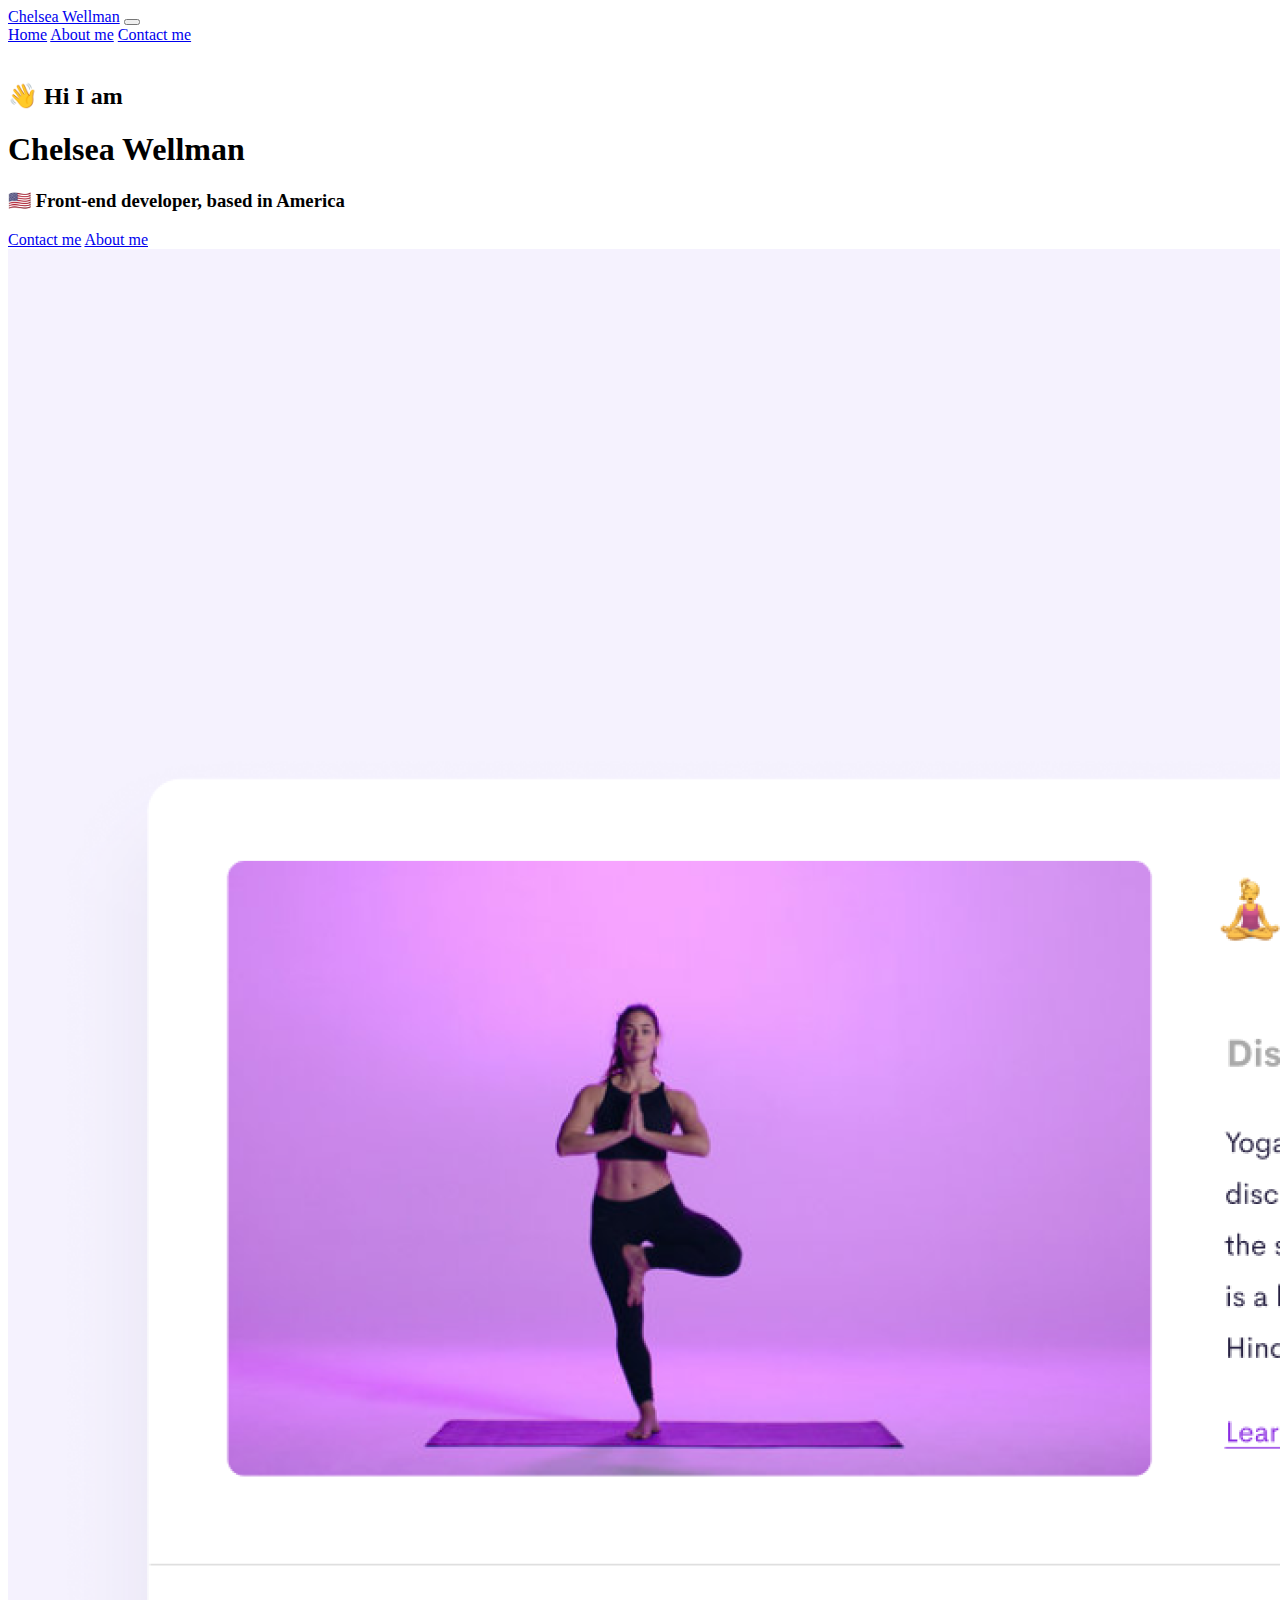
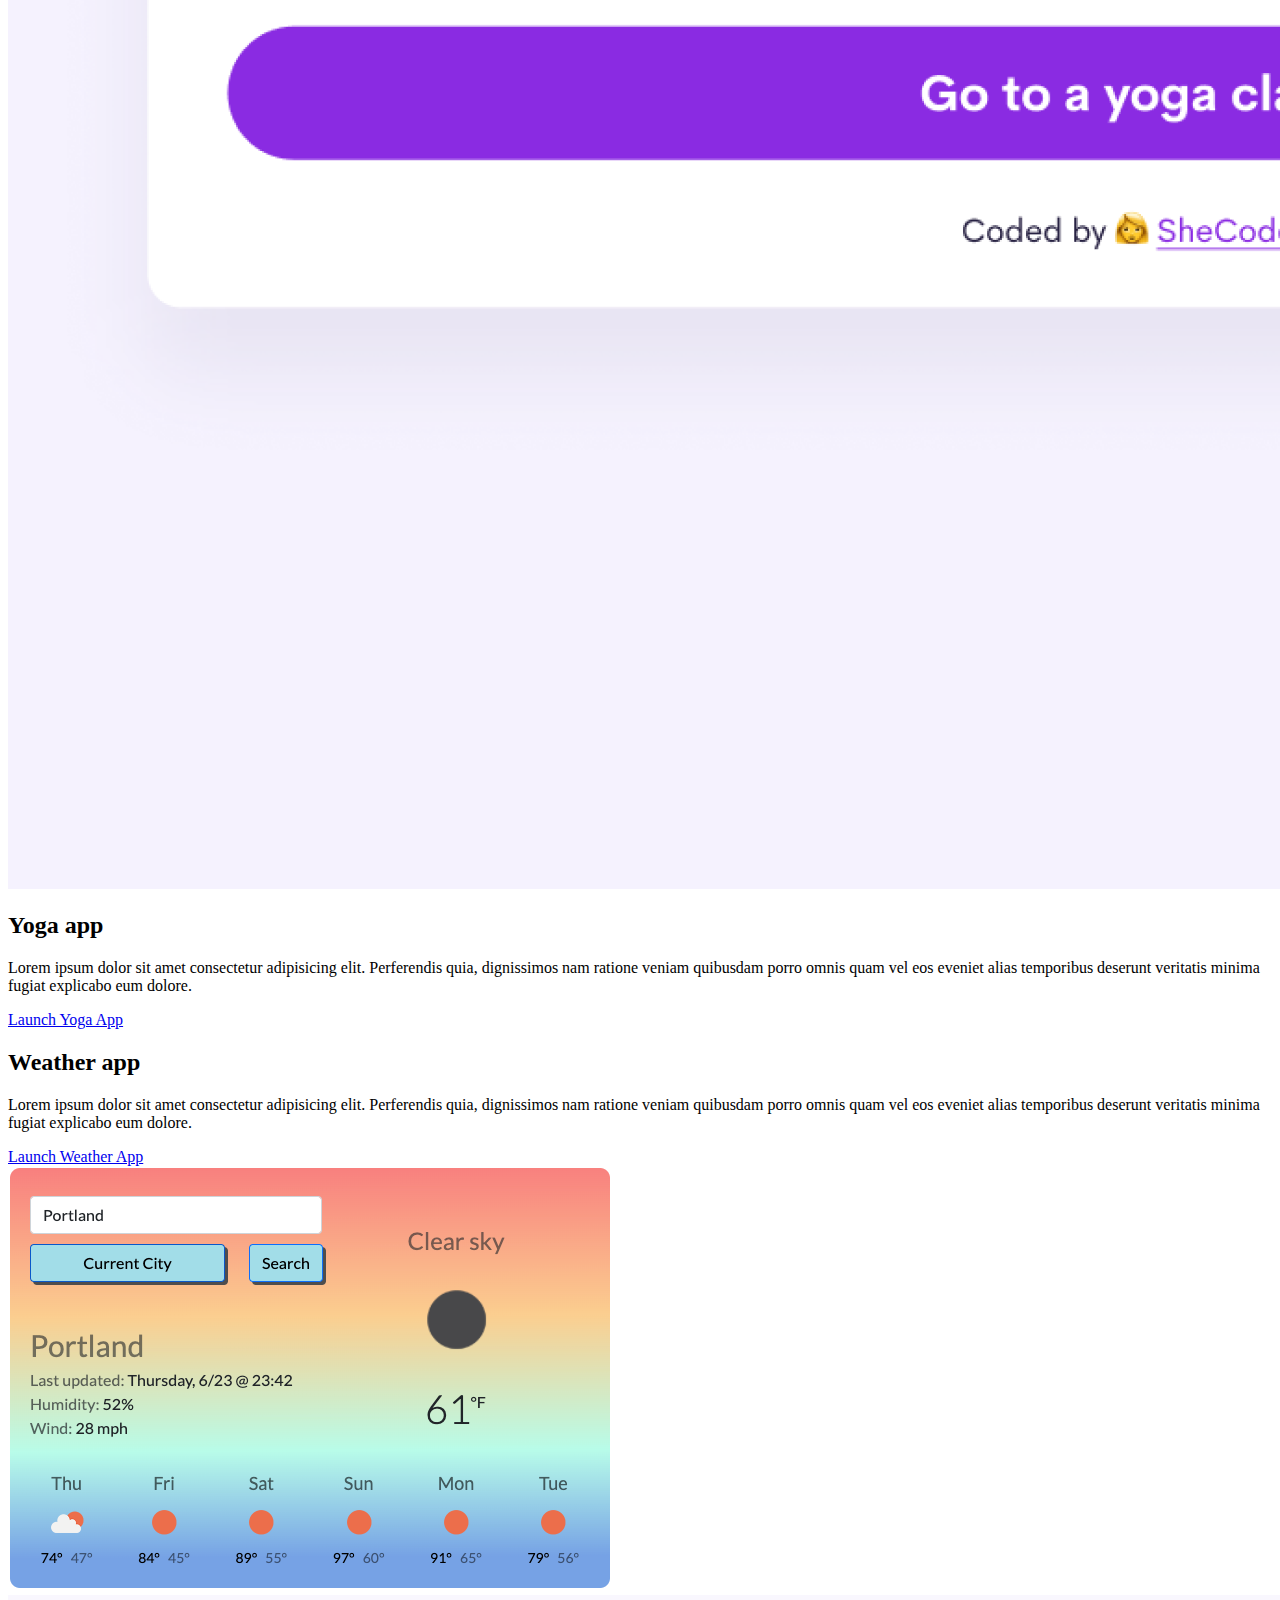
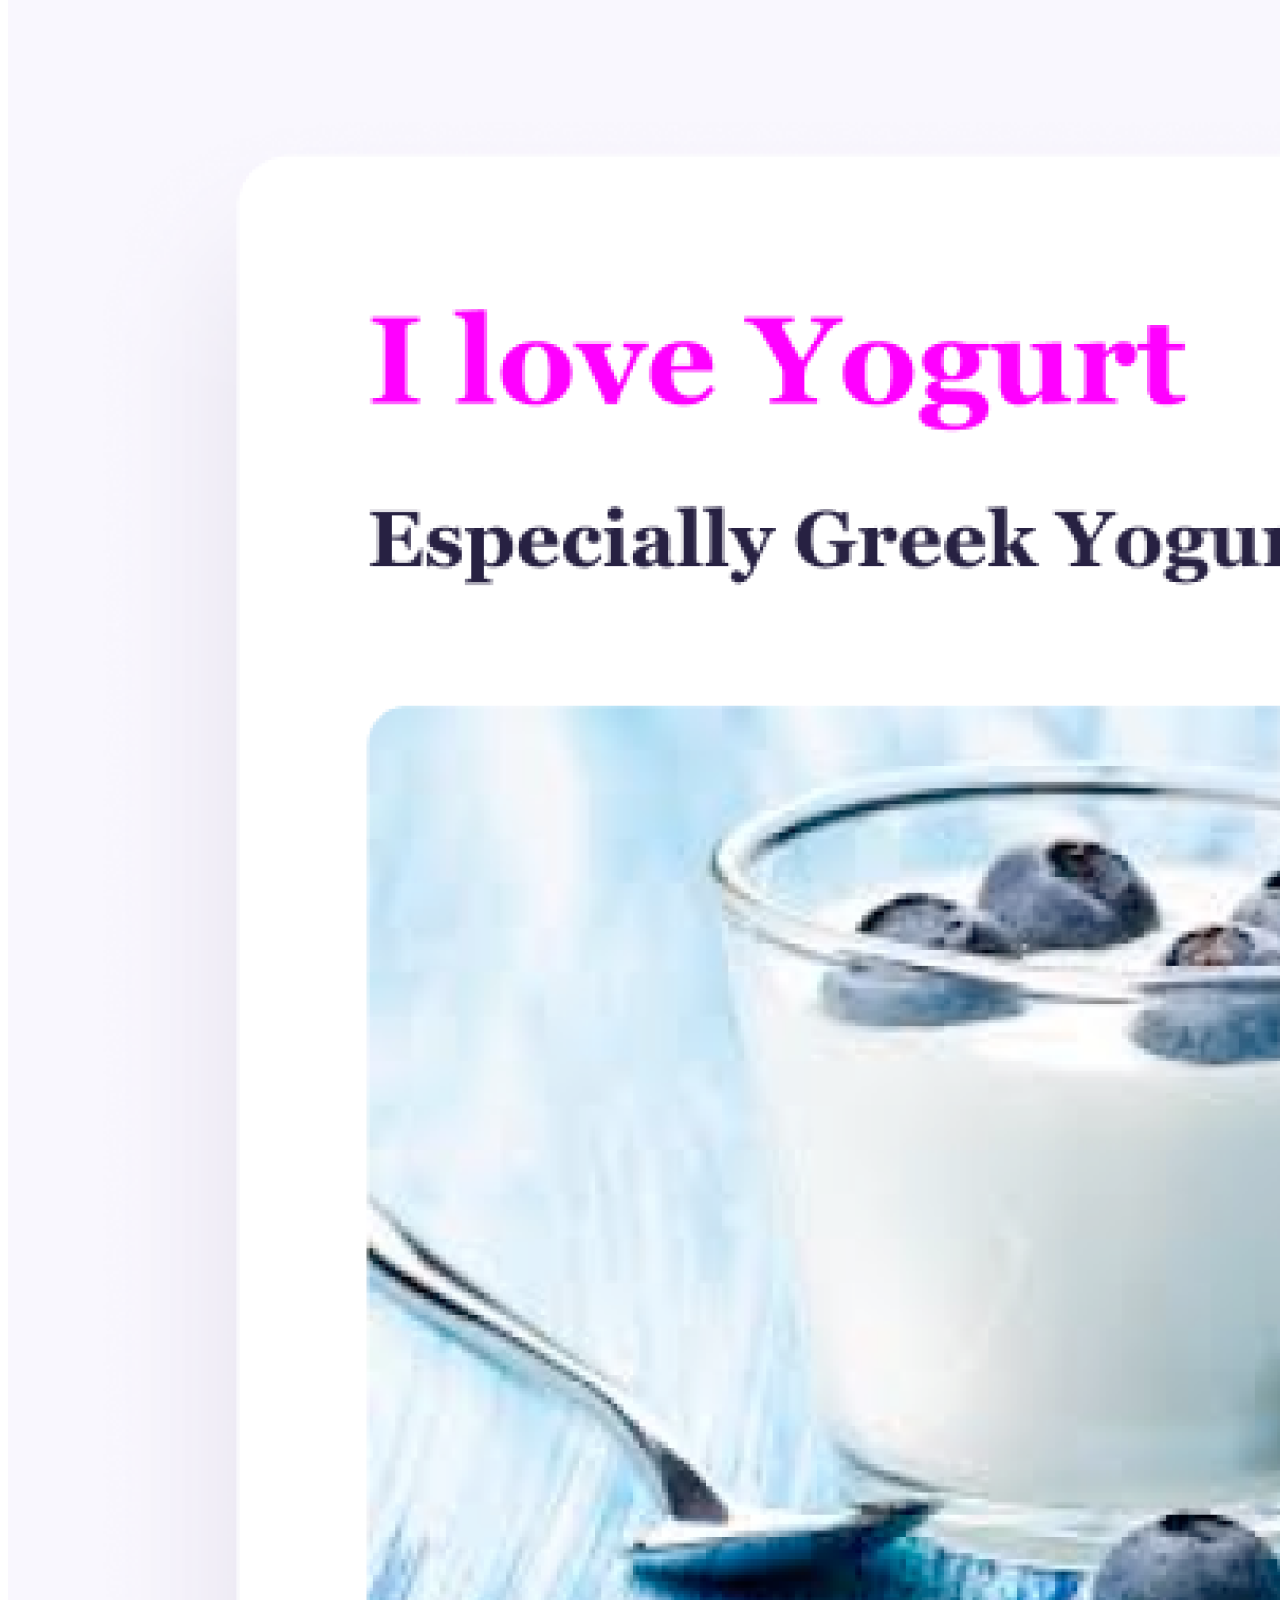
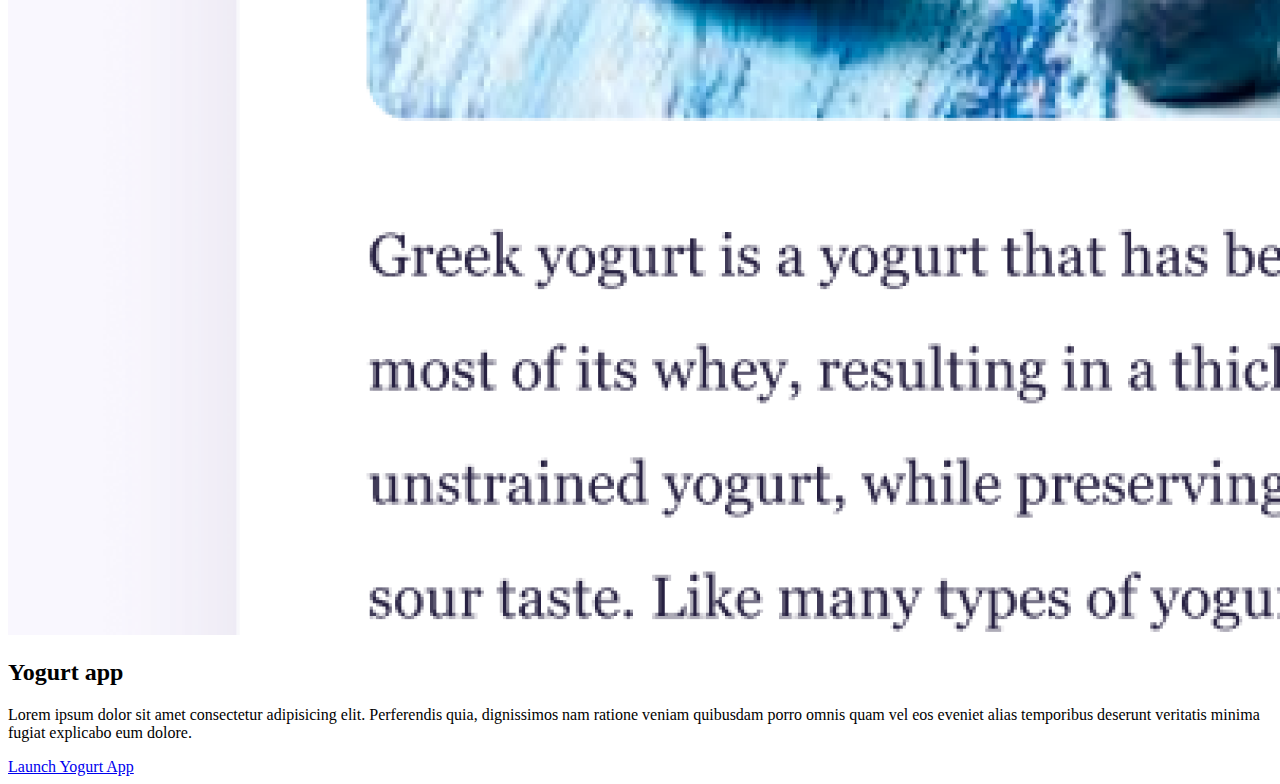
==== index.html @ f7a54b1d "Added index & about html" ====
<!DOCTYPE html>
<html lang="en">
  <head>
    <meta charset="UTF-8" />
    <meta http-equiv="X-UA-Compatible" content="IE=edge" />
    <meta name="viewport" content="width=device-width, initial-scale=1.0" />
    <link
      href="https://cdn.jsdelivr.net/npm/bootstrap@5.2.0-beta1/dist/css/bootstrap.min.css"
      rel="stylesheet"
      integrity="sha384-0evHe/X+R7YkIZDRvuzKMRqM+OrBnVFBL6DOitfPri4tjfHxaWutUpFmBp4vmVor"
      crossorigin="anonymous"
    />
    <script
      src="https://cdn.jsdelivr.net/npm/bootstrap@5.2.0-beta1/dist/js/bootstrap.bundle.min.js"
      integrity="sha384-pprn3073KE6tl6bjs2QrFaJGz5/SUsLqktiwsUTF55Jfv3qYSDhgCecCxMW52nD2"
      crossorigin="anonymous"
    ></script>
    <title>Chelsea Wellman</title>
    <link rel="stylesheet" href="style.css" />
  </head>
  <body>
    <nav class="navbar navbar-expand-lg bg-light fixed-top">
      <div class="container-fluid">
        <a class="navbar-brand" href="index.html">Chelsea Wellman</a>
        <button
          class="navbar-toggler"
          type="button"
          data-bs-toggle="collapse"
          data-bs-target="#navbarNavAltMarkup"
          aria-controls="navbarNavAltMarkup"
          aria-expanded="false"
          aria-label="Toggle navigation"
        >
          <span class="navbar-toggler-icon"></span>
        </button>
        <div class="collapse navbar-collapse" id="navbarNavAltMarkup">
          <div class="navbar-nav">
            <a class="nav-link" aria-current="page" href="index.html"
              >Home</a
            >
            <a class="nav-link" href="about.html">About me</a>
            <a class="nav-link" href="#">Contact me</a>
          </div>
        </div>
      </div>
    </nav>
    <br />
    <h2>👋 Hi I am</h2>
    <h1>Chelsea Wellman</h1>
    <h3>🇺🇸 Front-end developer, based in America</h3>
    <div class="navigation-links mb-5">
      <a href="about.html#contact" class="contact-link">Contact me</a>
      <a href="about.html" class="about-link">About me</a>
    </div>
    <div class="container">
      <div class="row mt-5">
        <div class="col-md-6">
          <img src="images/yoga.png" alt="" class="img-fluid rounded" />
        </div>
        <div class="col-md-6">
          <h2 class="mb-3 text-start ms-3">Yoga app</h2>
          <p>
            Lorem ipsum dolor sit amet consectetur adipisicing elit. Perferendis
            quia, dignissimos nam ratione veniam quibusdam porro omnis quam vel
            eos eveniet alias temporibus deserunt veritatis minima fugiat
            explicabo eum dolore.
          </p>
          <a href="#" class="primary-link">Launch Yoga App</a>
        </div>
      </div>
      <div class="row mt-5">
        <div class="col-md-6">
          <h2 class="mb-3 text-start ms-3">
            Weather app
          </h1>
          <p>
              Lorem ipsum dolor sit amet consectetur adipisicing elit. Perferendis quia, dignissimos nam ratione veniam quibusdam porro omnis quam vel eos eveniet alias temporibus deserunt veritatis minima fugiat explicabo eum dolore.
          </p>
          <a href="https://splendid-pudding-0874db.netlify.app/" target="_blank" class="primary-link">Launch Weather App</a>
        </div>
        <div class="col-md-6 mt-5">
    <div class="weather-img">
          <img src="images/weather-app.png" alt="" class="img-fluid rounded mt-6" />
        </div>
        </div>
      </div>
      <div class="row mt-5">
        <div class="col-md-6">
          <img src="images/yogurt.png" alt="" class="img-fluid rounded">
        </div>
        <div class="col-md-6">
          <h2 class="mb-3 text-start ms-3">Yogurt app</h2>
          <p>Lorem ipsum dolor sit amet consectetur adipisicing elit. Perferendis quia, dignissimos nam ratione veniam quibusdam porro omnis quam vel eos eveniet alias temporibus deserunt veritatis minima fugiat explicabo eum dolore.</p>
          <a href="#" class="primary-link">Launch Yogurt App</a>
        </div>
      </div>
    </div>
  </body>
</html>
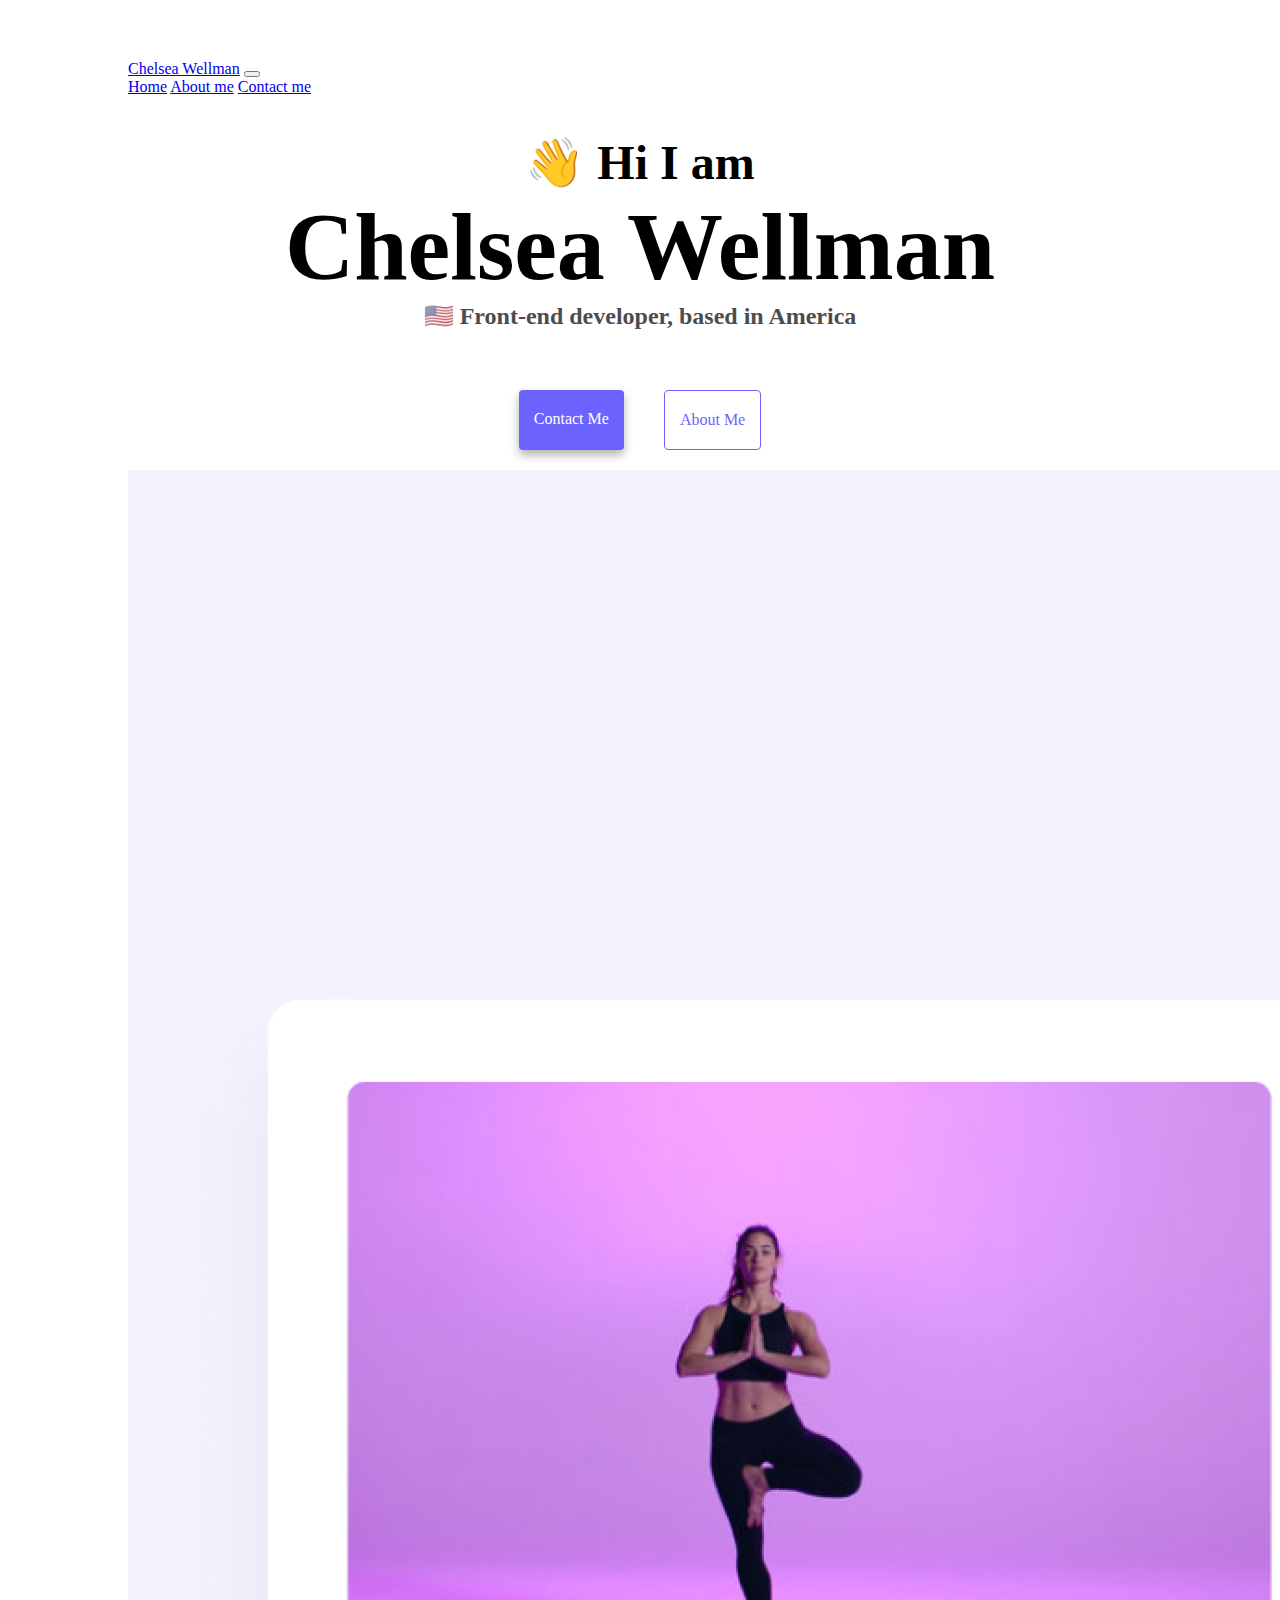
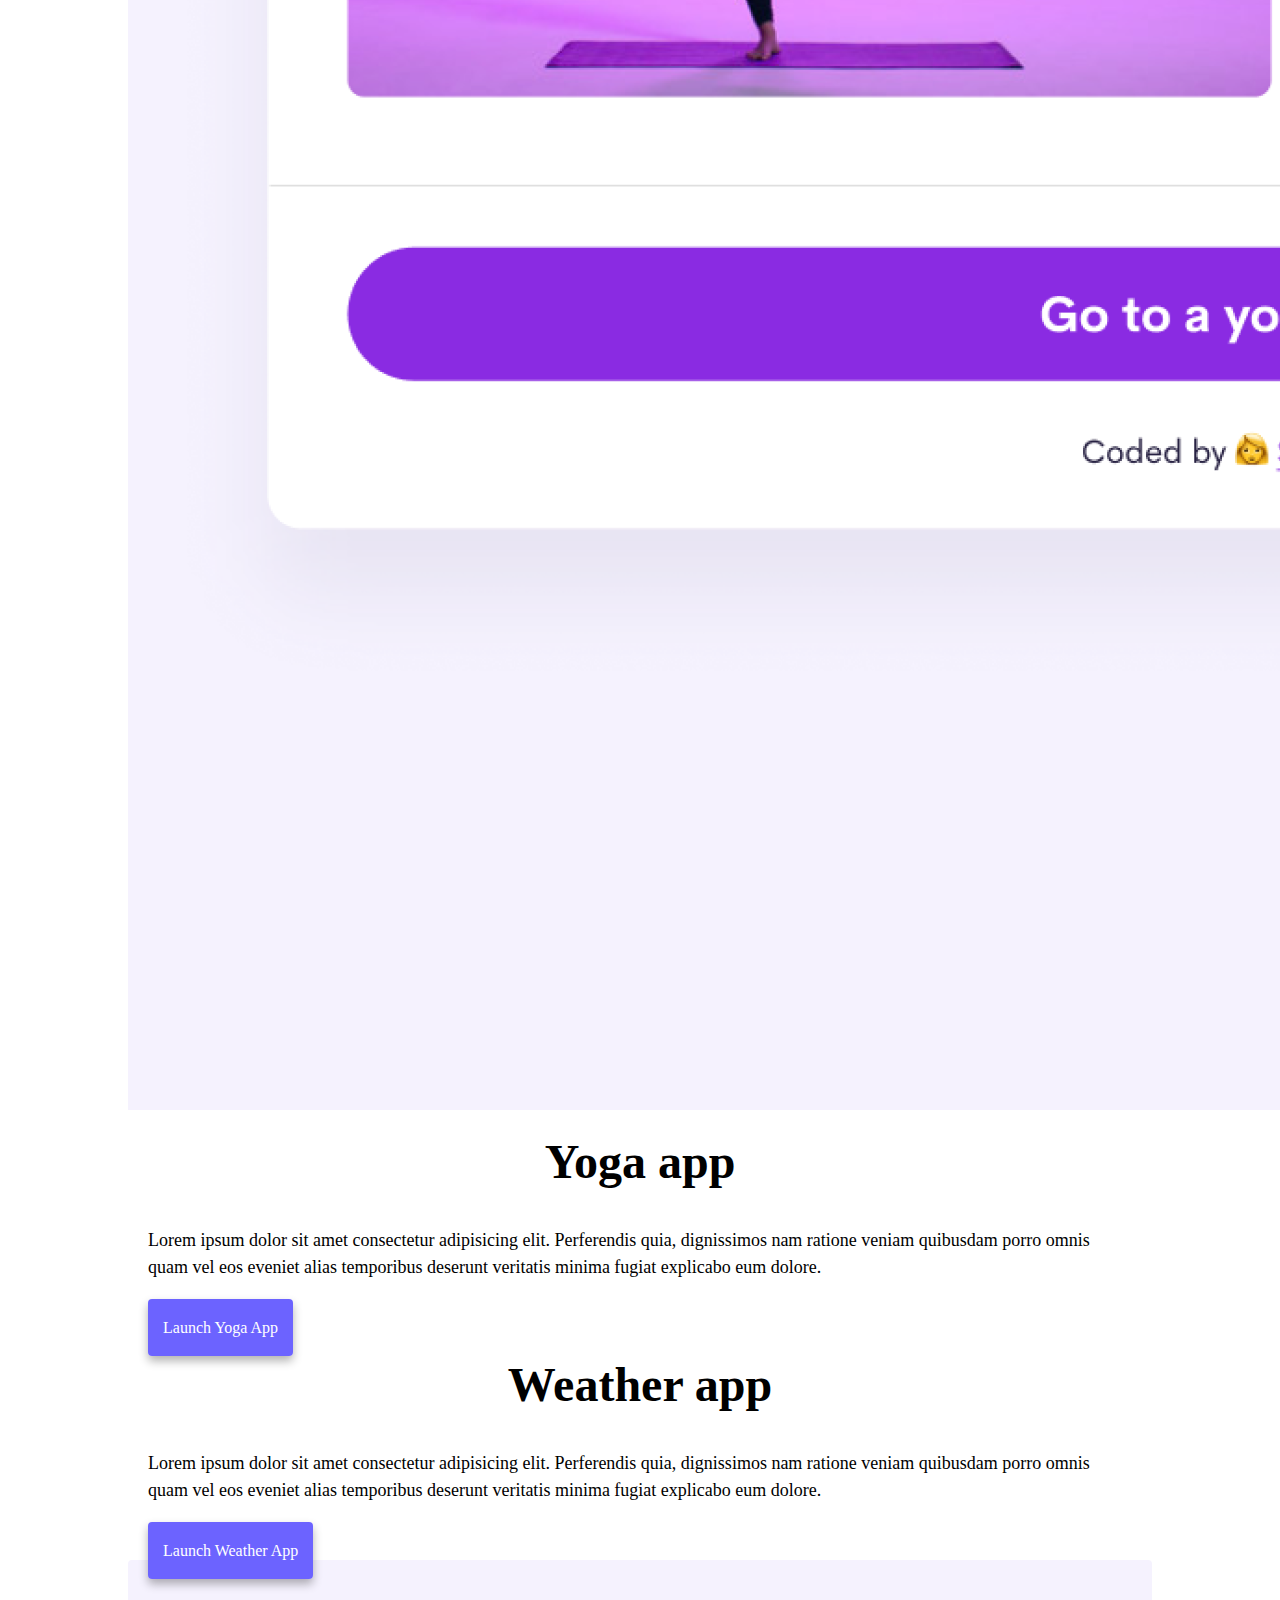
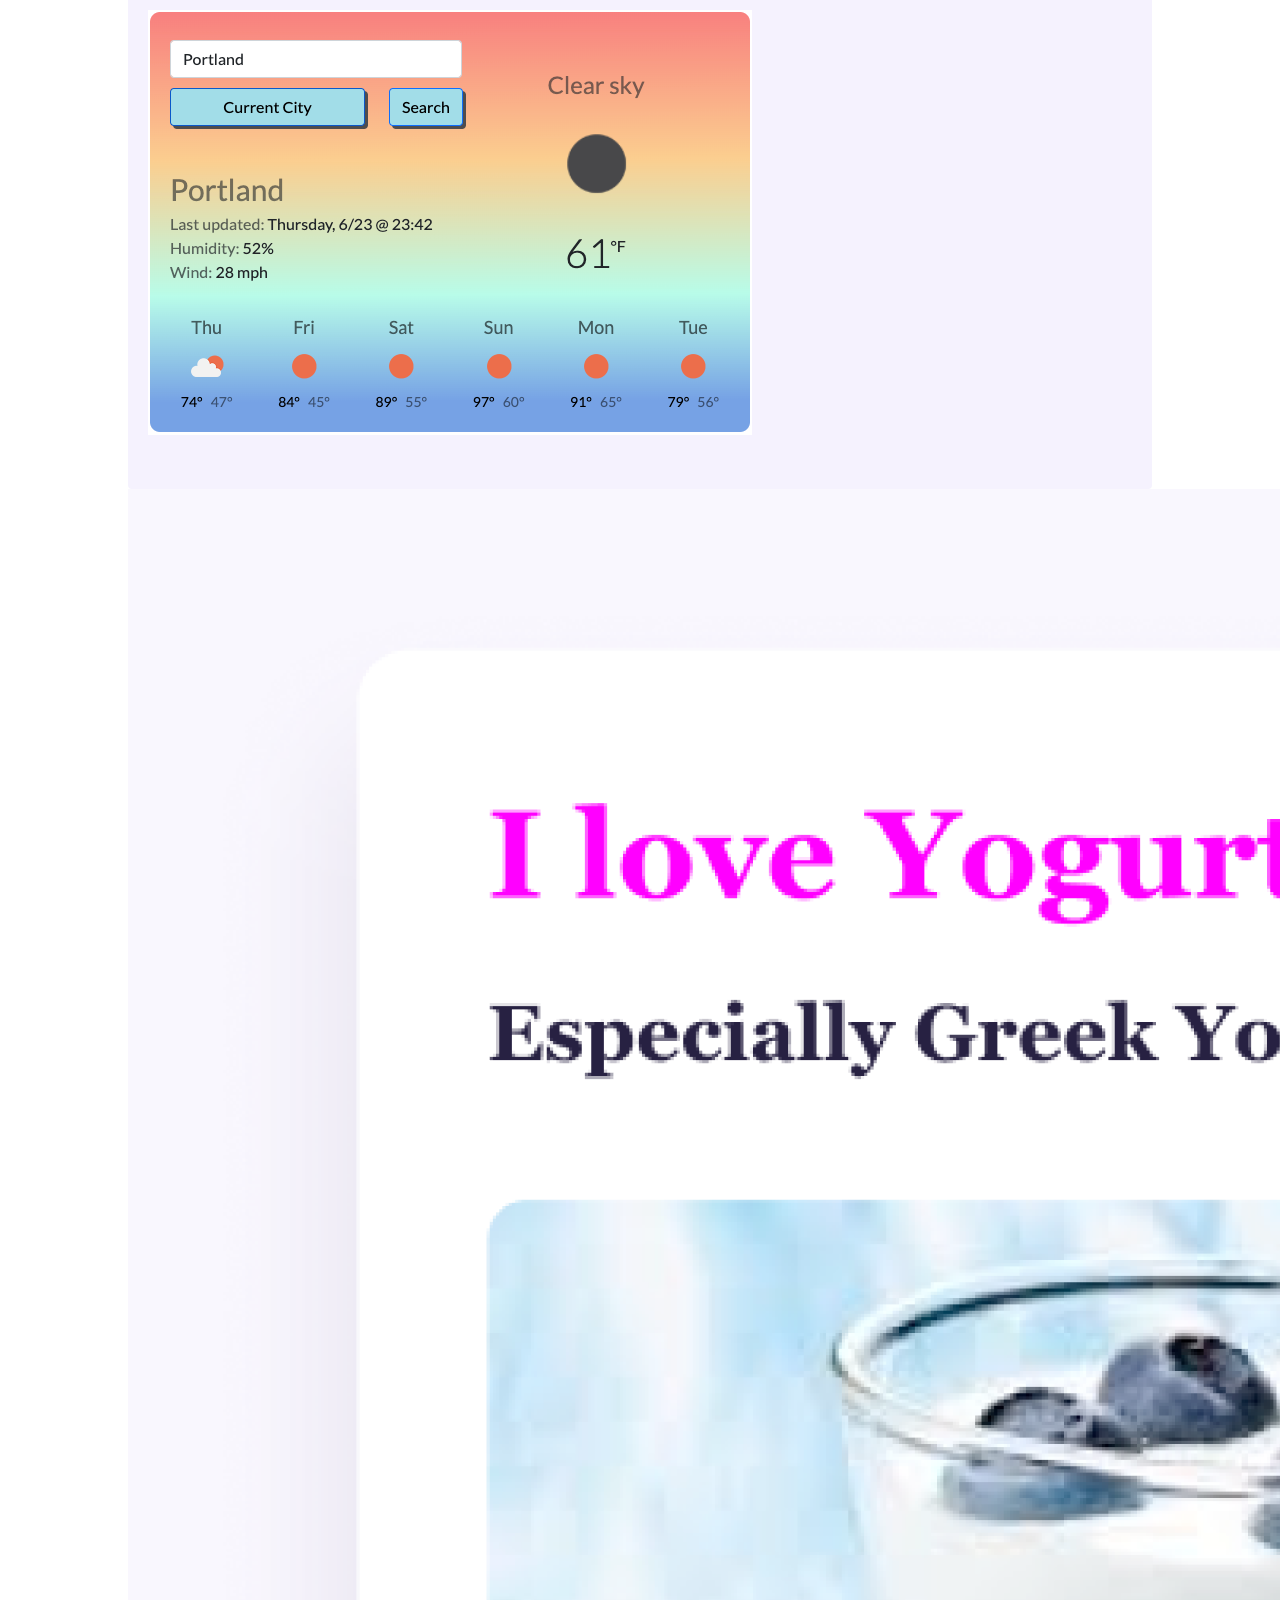
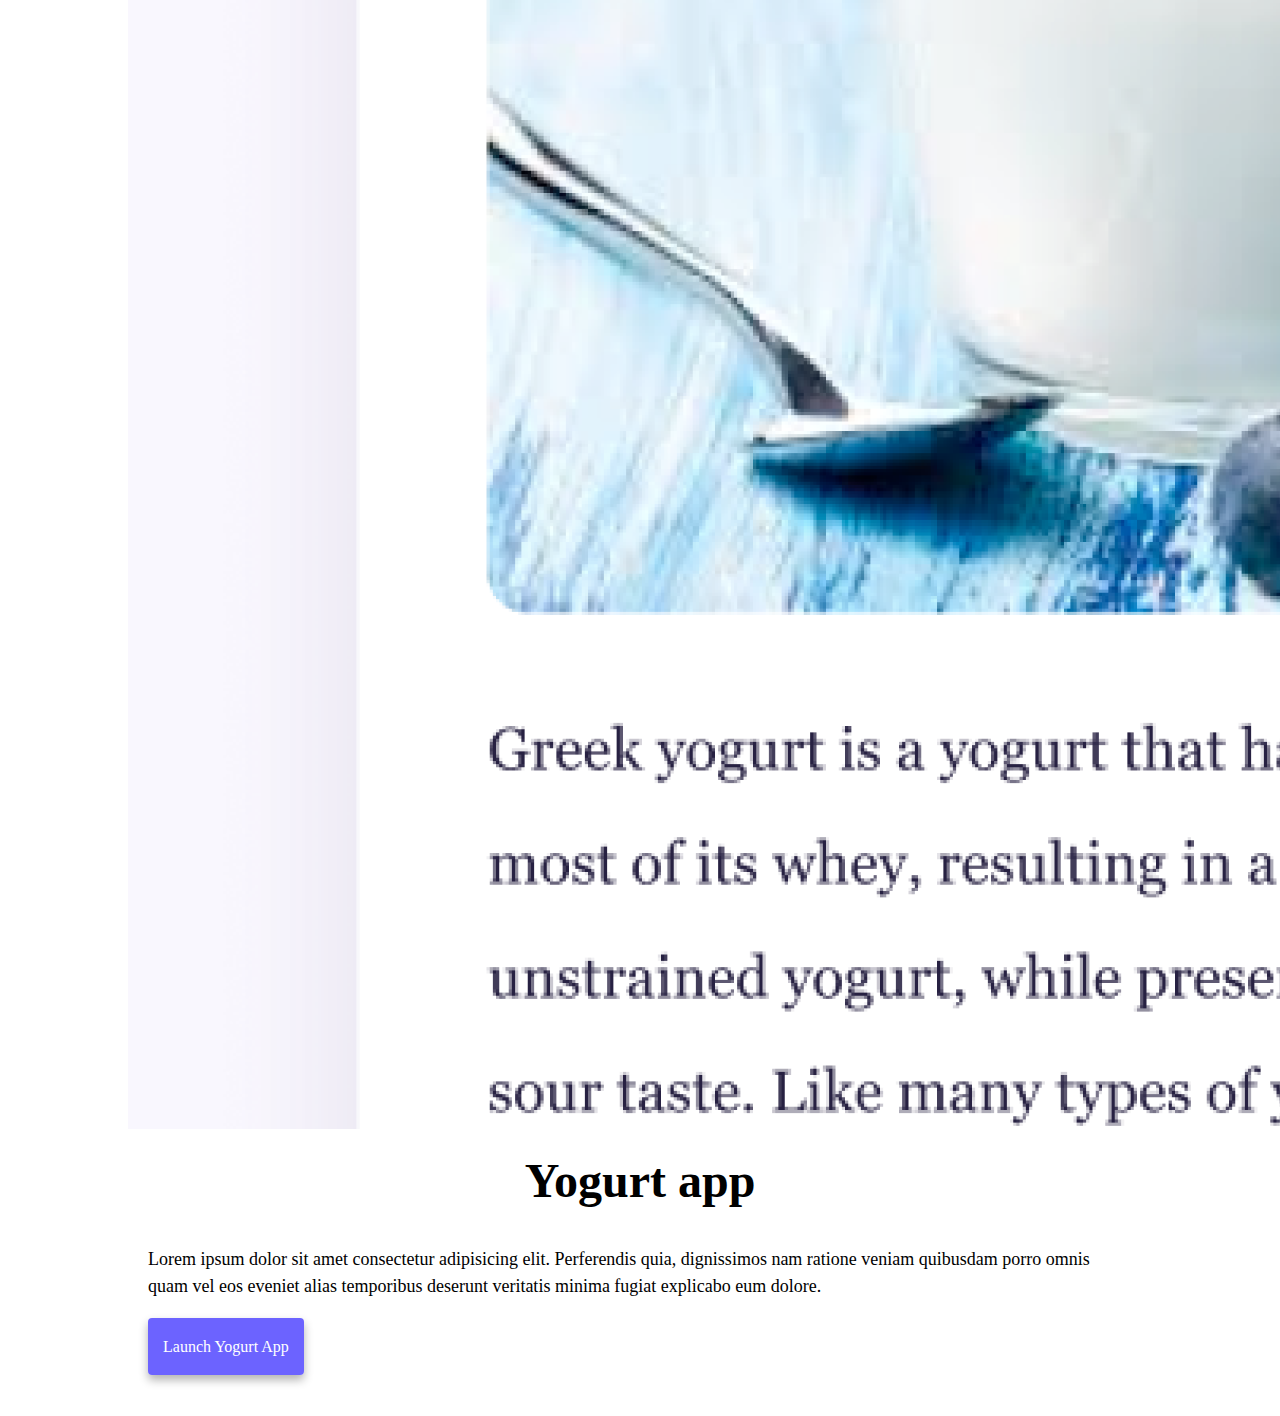
==== commit 8abdc559: "Added initial CSS" ====
--- a/index.html
+++ b/index.html
@@ -16,7 +16,7 @@
       crossorigin="anonymous"
     ></script>
     <title>Chelsea Wellman</title>
-    <link rel="stylesheet" href="style.css" />
+    <link rel="stylesheet" href="/css/styles.css" />
   </head>
   <body>
     <nav class="navbar navbar-expand-lg bg-light fixed-top">
--- a/css/styles.css
+++ b/css/styles.css
@@ -0,0 +1,100 @@
+:root {
+  --primary-color: #6c63ff;
+  --box-shadow: 0 5px 10px rgba(0, 0, 0, 0.3);
+}
+
+body {
+  margin: 60px auto;
+  max-width: 80%;
+}
+
+h1,
+h2,
+h3 {
+  text-align: center;
+  margin: 0;
+}
+
+h1 {
+  font-size: 96px;
+}
+
+h2 {
+  font-size: 48px;
+  margin-top: 20px;
+}
+
+h3 {
+  font-size: 24px;
+  opacity: 0.7;
+}
+
+p {
+  padding: 20px;
+  border-radius: 4px;
+  font-size: 18px;
+  line-height: 1.5;
+}
+
+.navigation-links {
+  display: flex;
+  margin-top: 40px;
+  justify-content: center;
+}
+
+.navigation-links a {
+  margin: 20px;
+  border-radius: 4px;
+  padding: 20px 15px;
+  text-decoration: none;
+  text-transform: capitalize;
+}
+
+.contact-link {
+  background: var(--primary-color);
+  box-shadow: var(--box-shadow);
+  color: white;
+}
+
+.about-link {
+  color: var(--primary-color);
+  border: 1px solid var(--primary-color);
+}
+
+.homepage-link {
+  color: var(--primary-color);
+  text-align: center;
+  display: block;
+}
+
+.primary-link {
+  background: var(--primary-color);
+  box-shadow: var(--box-shadow);
+  color: white;
+  margin: 20px;
+  padding: 20px 15px;
+  border-radius: 4px;
+  text-decoration: none;
+}
+
+.email-link {
+  display: flex;
+  justify-content: center;
+  color: var(--primary-color);
+  font-size: 28px;
+  text-decoration: none;
+}
+
+.email-link:hover {
+  text-decoration: underline;
+}
+
+.weather-img {
+  padding: 50px 20px 50px 20px;
+  background: #f5f2fe;
+  border-radius: 4px;
+}
+
+.nav-link:hover {
+  color: var(--primary-color);
+}
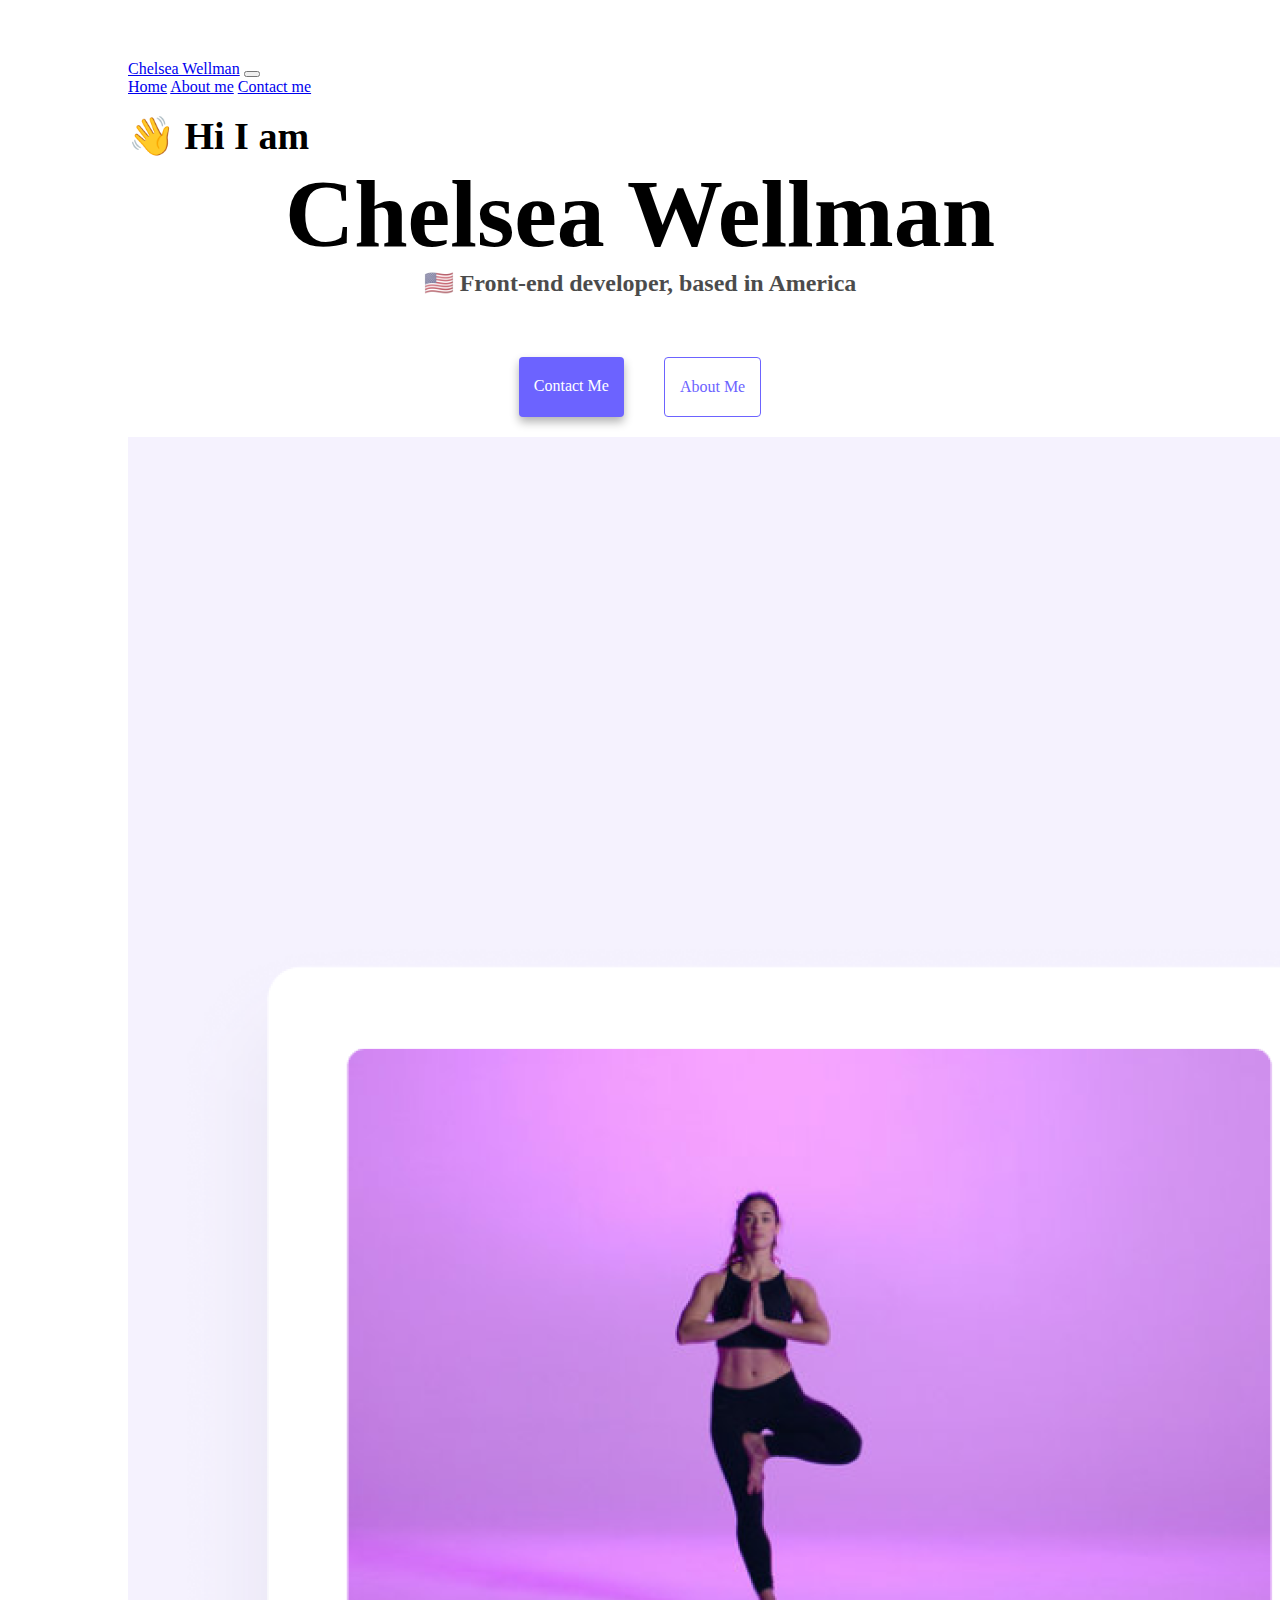
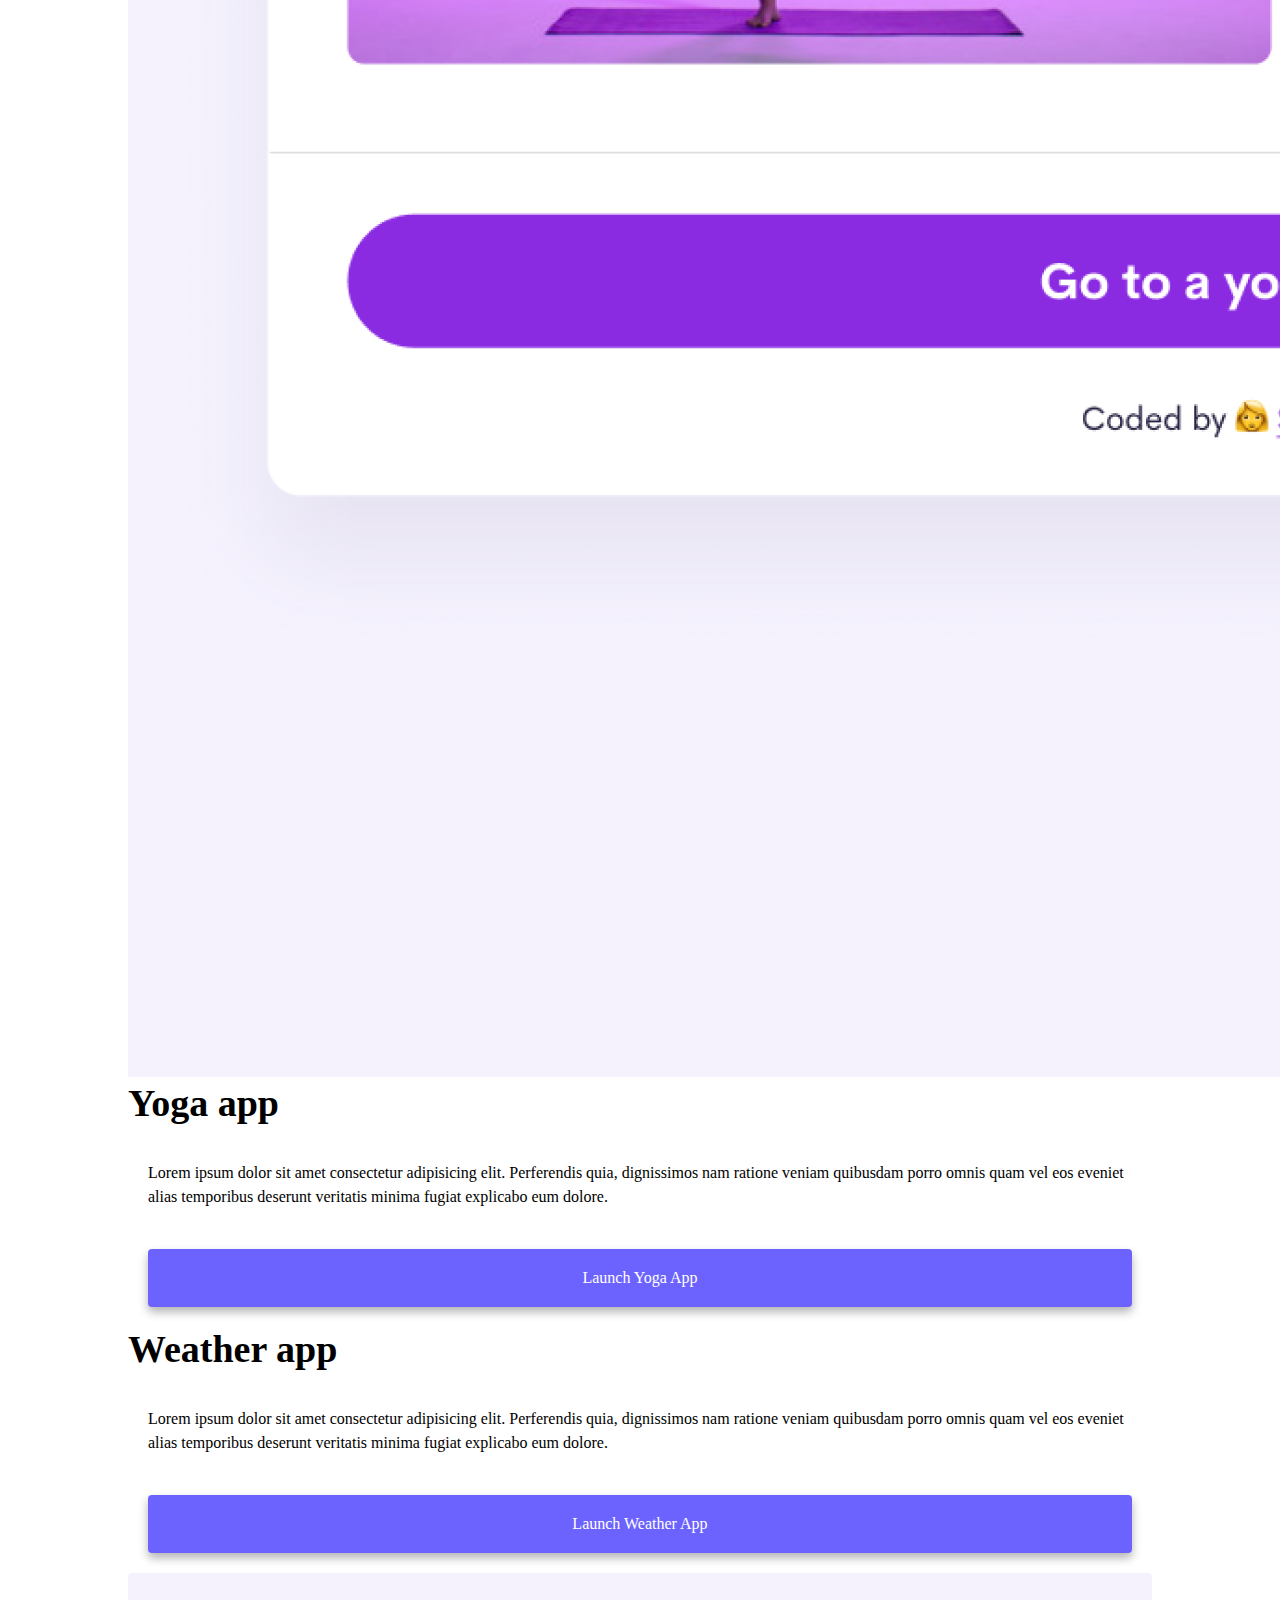
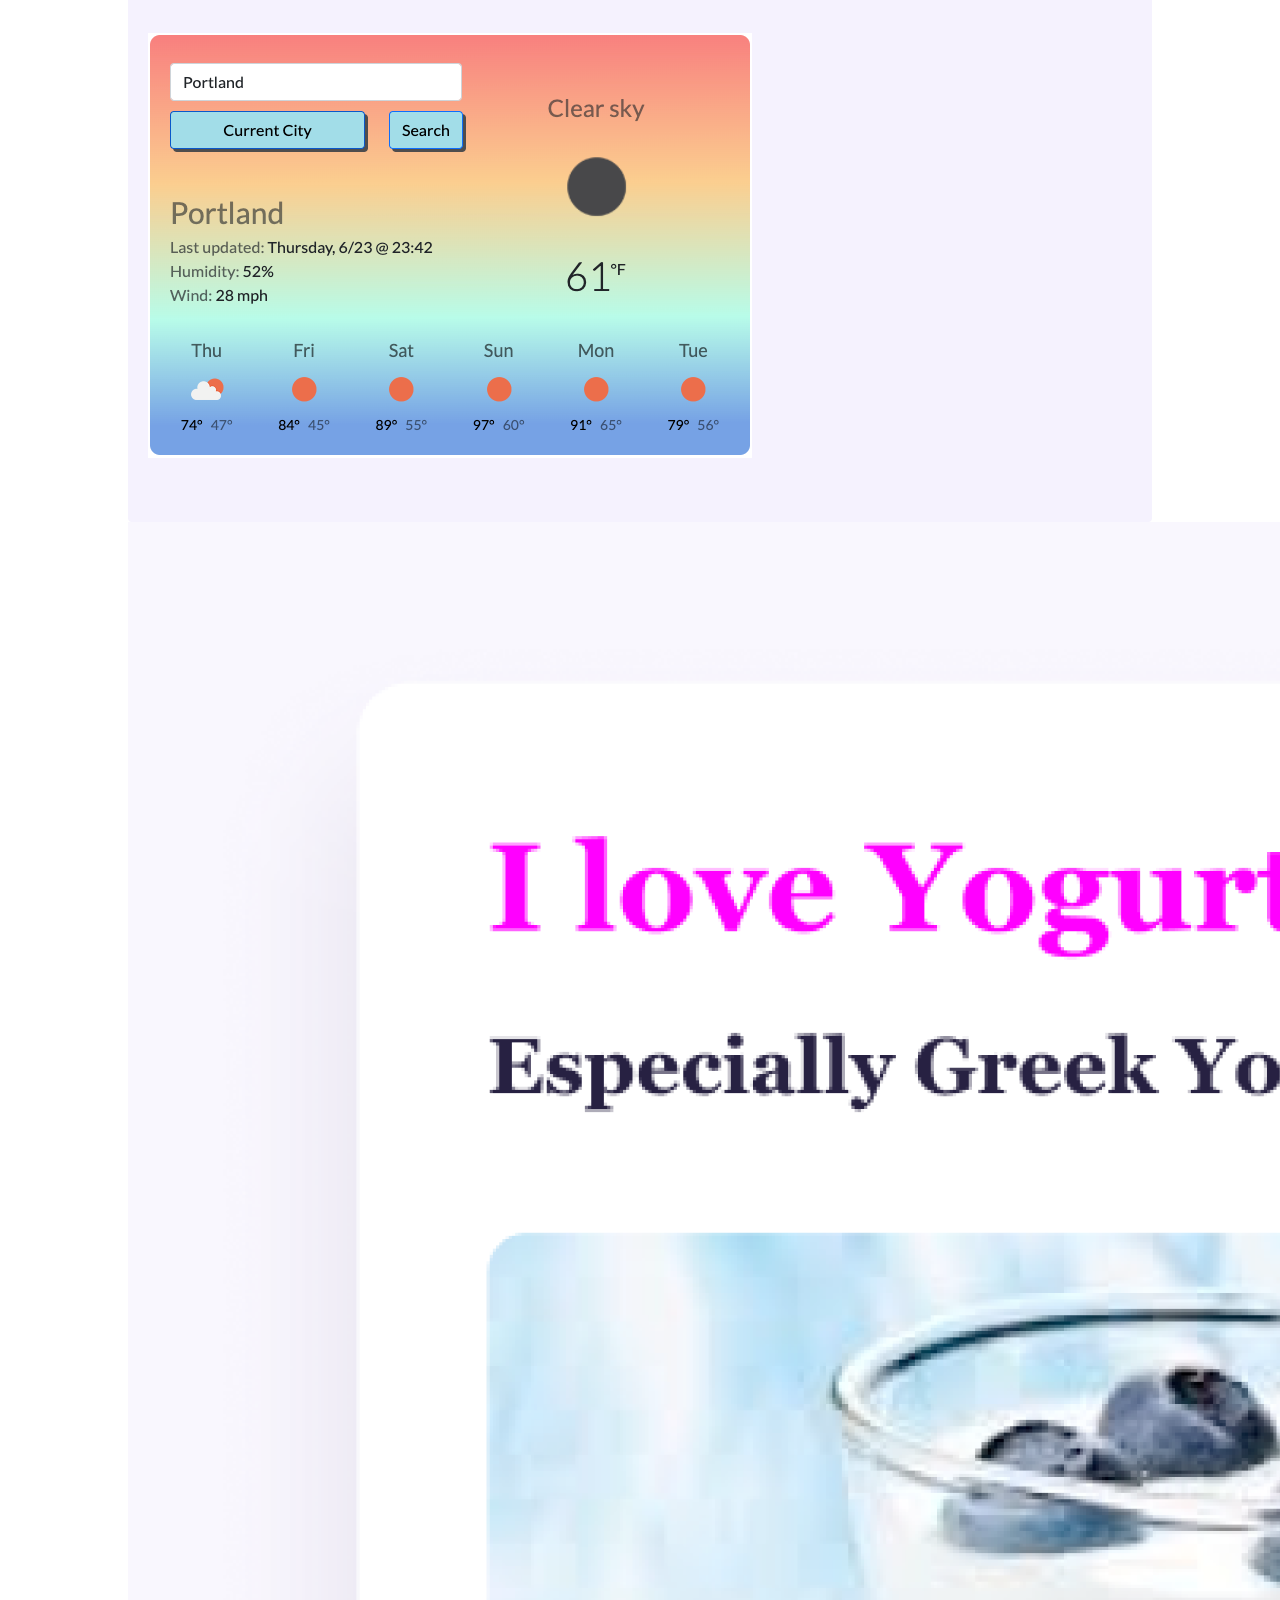
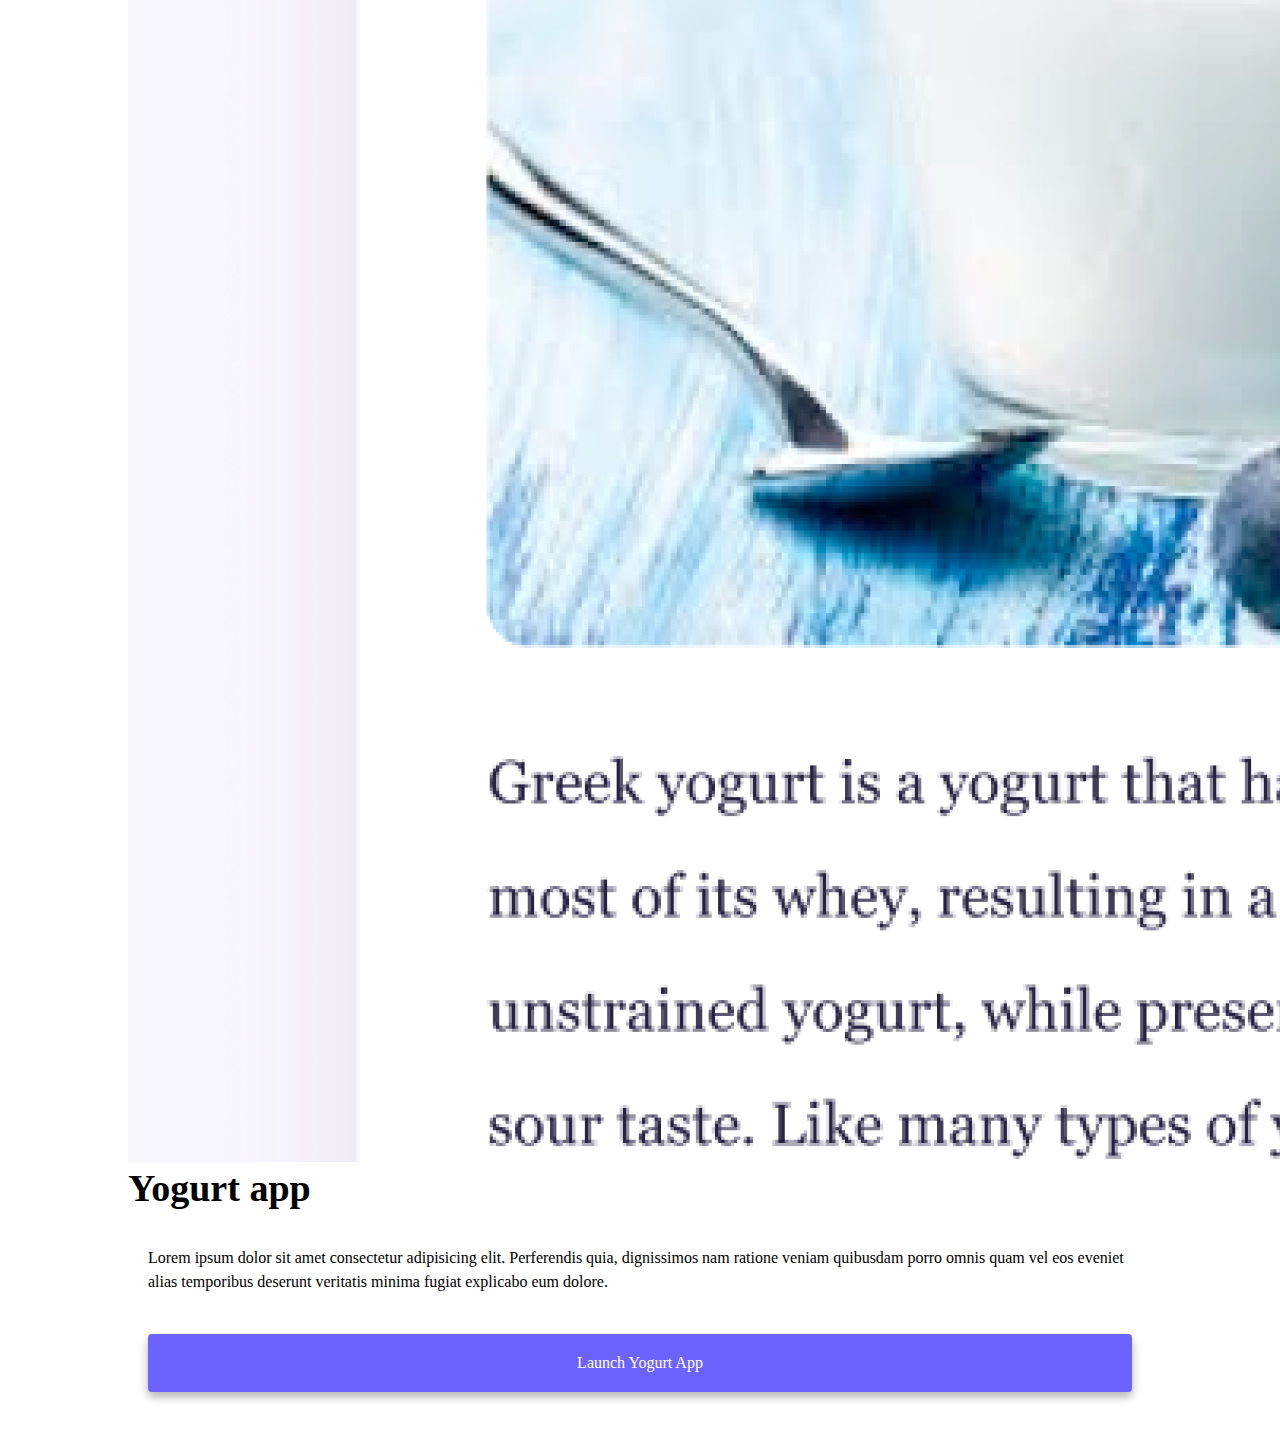
==== commit a0094eed: "Added media queries" ====
--- a/index.html
+++ b/index.html
@@ -58,7 +58,7 @@
           <img src="images/yoga.png" alt="" class="img-fluid rounded" />
         </div>
         <div class="col-md-6">
-          <h2 class="mb-3 text-start ms-3">Yoga app</h2>
+          <h2 class="mb-3 ms-3">Yoga app</h2>
           <p>
             Lorem ipsum dolor sit amet consectetur adipisicing elit. Perferendis
             quia, dignissimos nam ratione veniam quibusdam porro omnis quam vel
@@ -70,7 +70,7 @@
       </div>
       <div class="row mt-5">
         <div class="col-md-6">
-          <h2 class="mb-3 text-start ms-3">
+          <h2 class="mb-3 ms-3">
             Weather app
           </h1>
           <p>
@@ -80,7 +80,7 @@
         </div>
         <div class="col-md-6 mt-5">
     <div class="weather-img">
-          <img src="images/weather-app.png" alt="" class="img-fluid rounded mt-6" />
+          <img src="images/weather-app.png" alt="" class="img-fluid rounded" />
         </div>
         </div>
       </div>
@@ -89,7 +89,7 @@
           <img src="images/yogurt.png" alt="" class="img-fluid rounded">
         </div>
         <div class="col-md-6">
-          <h2 class="mb-3 text-start ms-3">Yogurt app</h2>
+          <h2 class="mb-3 ms-3">Yogurt app</h2>
           <p>Lorem ipsum dolor sit amet consectetur adipisicing elit. Perferendis quia, dignissimos nam ratione veniam quibusdam porro omnis quam vel eos eveniet alias temporibus deserunt veritatis minima fugiat explicabo eum dolore.</p>
           <a href="#" class="primary-link">Launch Yogurt App</a>
         </div>
--- a/css/styles.css
+++ b/css/styles.css
@@ -20,8 +20,14 @@
 }
 
 h2 {
-  font-size: 48px;
-  margin-top: 20px;
+  font-size: 38px;
+  margin-top: 0px;
+}
+
+@media (min-width: 768px) {
+  h2 {
+    text-align: left;
+  }
 }
 
 h3 {
@@ -32,8 +38,19 @@
 p {
   padding: 20px;
   border-radius: 4px;
-  font-size: 18px;
+  font-size: 16px;
   line-height: 1.5;
+}
+
+@media (max-width: 767px) {
+  p {
+    text-align: center;
+  }
+  img {
+    display: block;
+    margin: auto;
+    margin-bottom: 20px;
+  }
 }
 
 .navigation-links {
@@ -68,6 +85,8 @@
 }
 
 .primary-link {
+  display: block;
+  text-align: center;
   background: var(--primary-color);
   box-shadow: var(--box-shadow);
   color: white;
@@ -90,7 +109,7 @@
 }
 
 .weather-img {
-  padding: 50px 20px 50px 20px;
+  padding: 60px 20px 60px 20px;
   background: #f5f2fe;
   border-radius: 4px;
 }
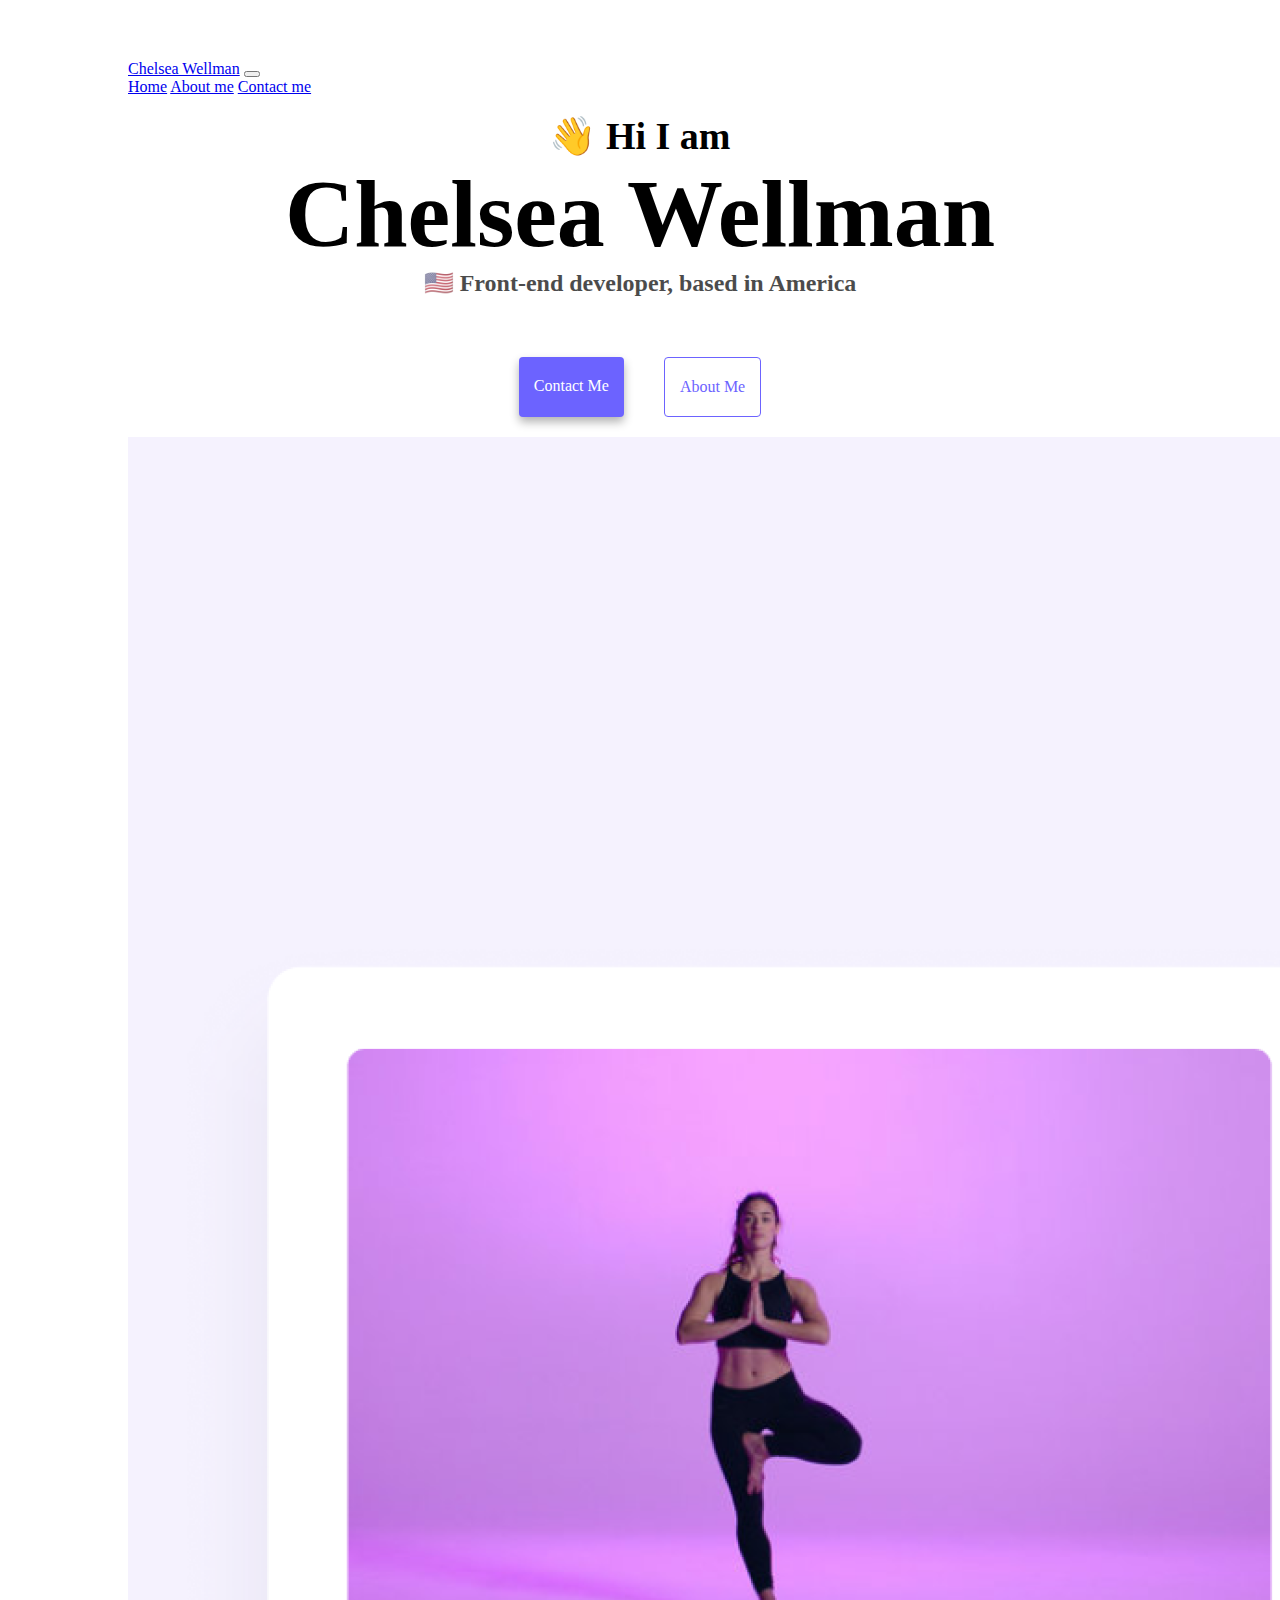
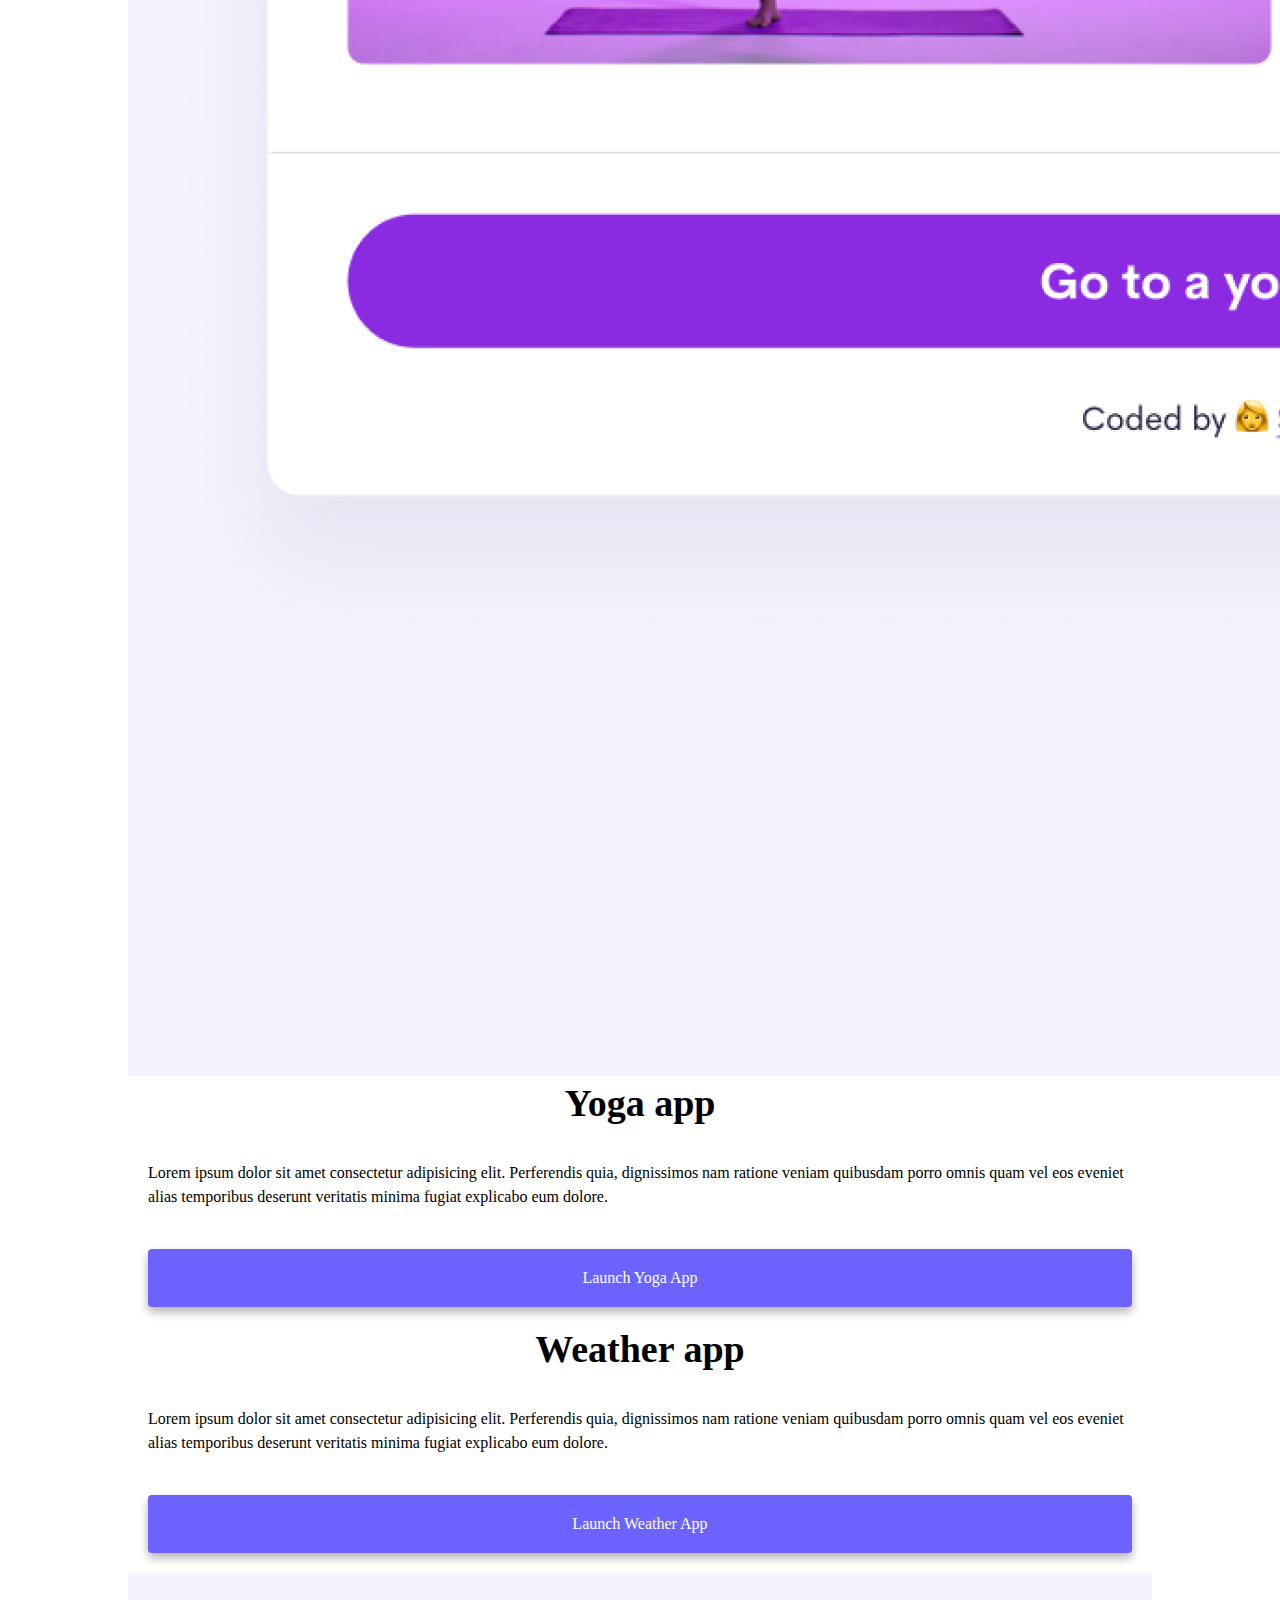
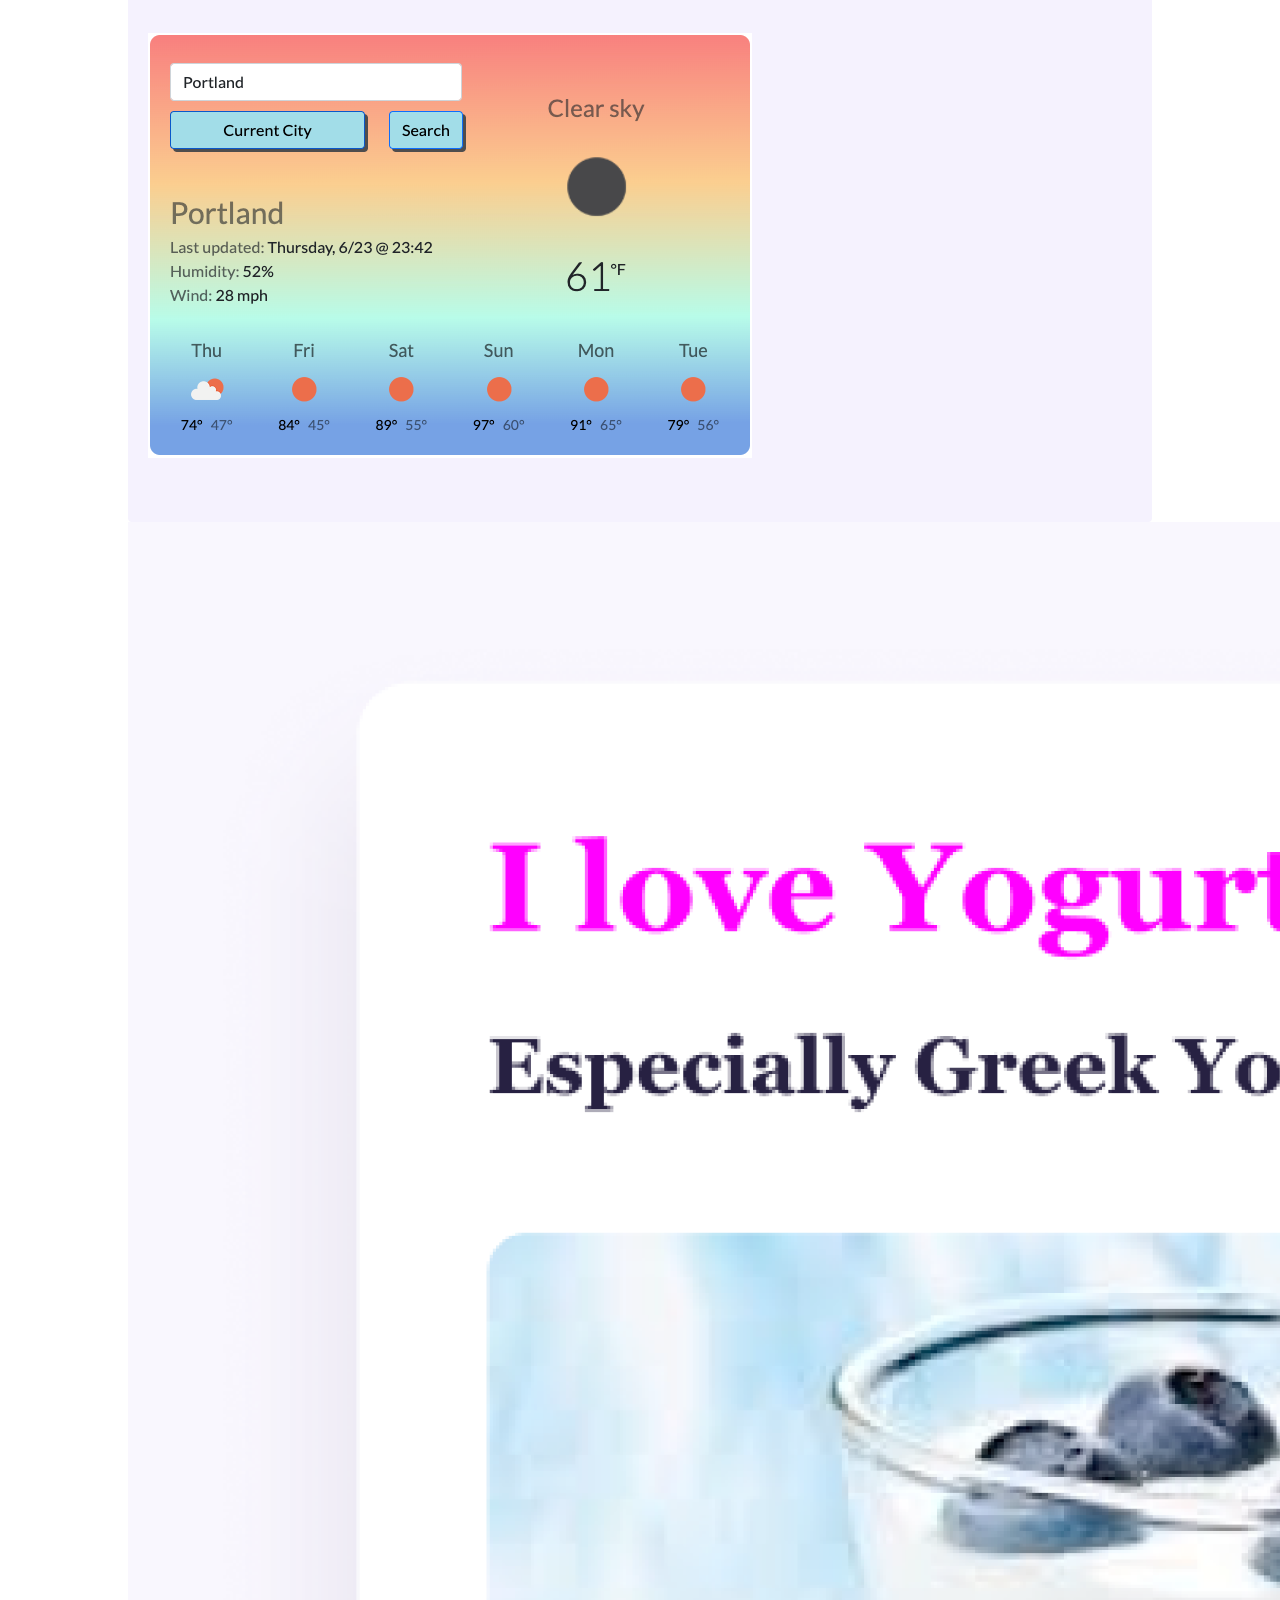
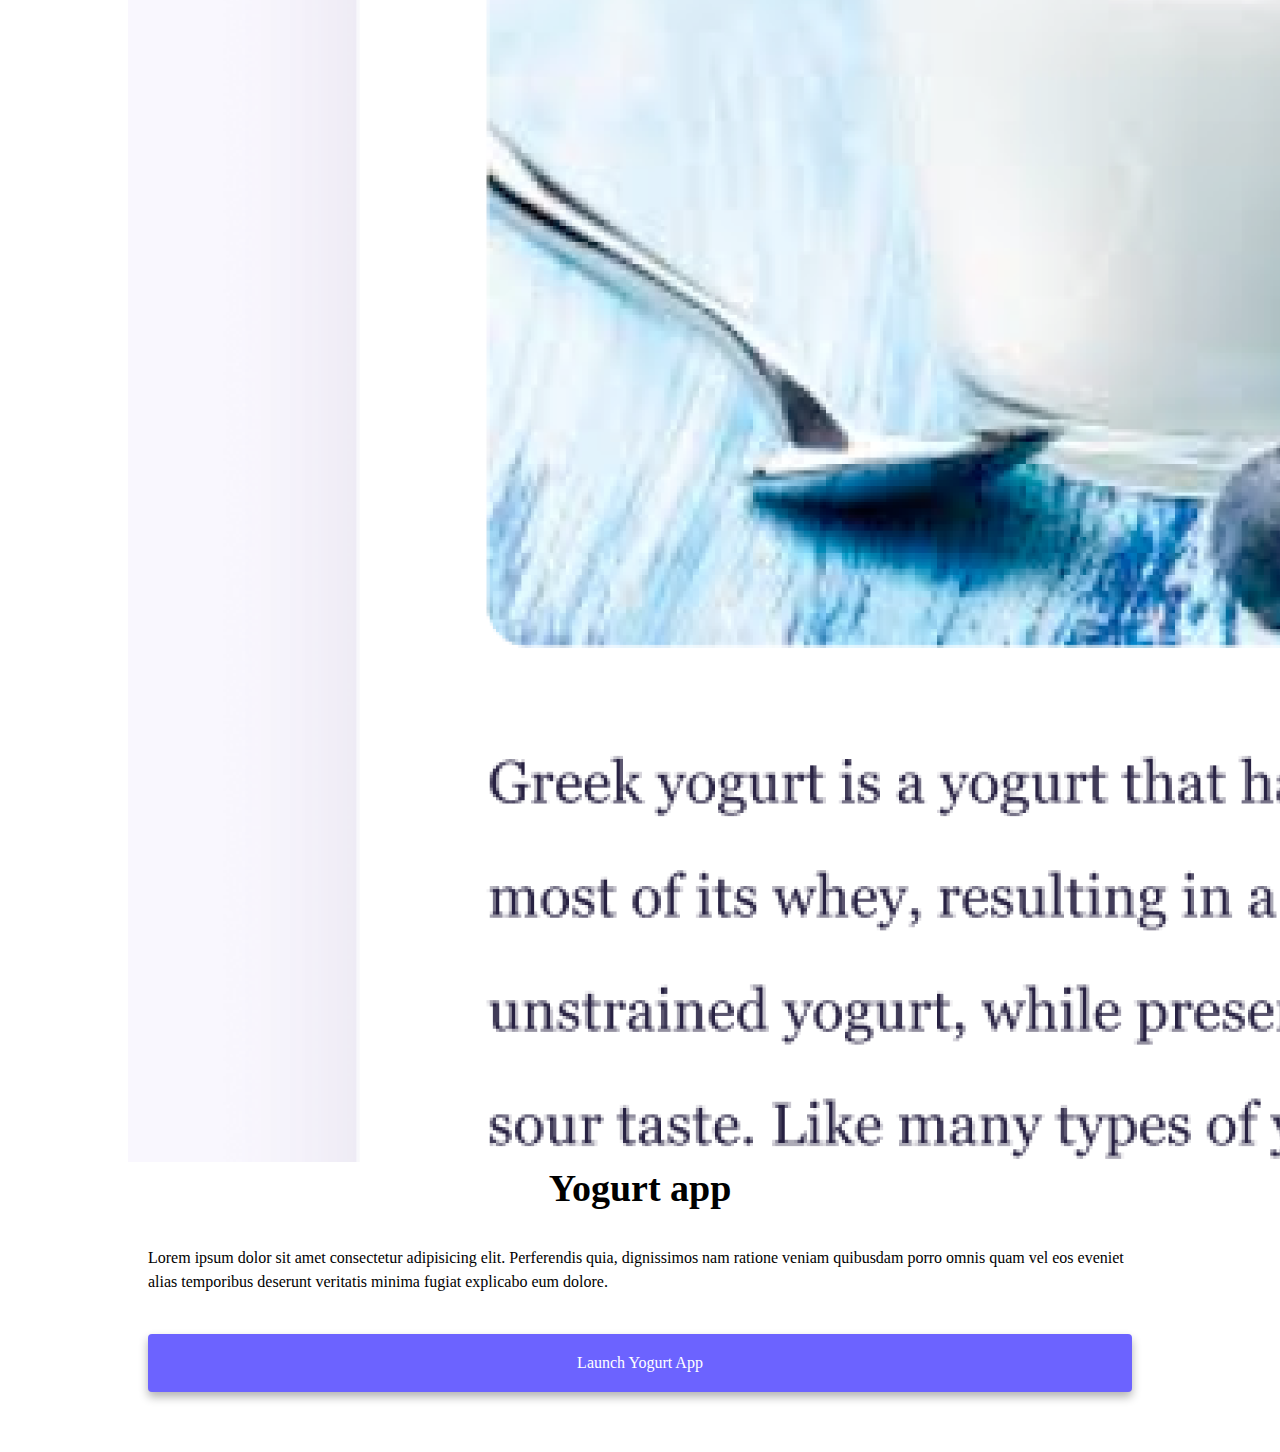
==== commit 707f0e99: "Added SEO" ====
--- a/index.html
+++ b/index.html
@@ -15,13 +15,14 @@
       integrity="sha384-pprn3073KE6tl6bjs2QrFaJGz5/SUsLqktiwsUTF55Jfv3qYSDhgCecCxMW52nD2"
       crossorigin="anonymous"
     ></script>
-    <title>Chelsea Wellman</title>
+    <title>Chelsea Wellman: Full-stack Software Engineer Portfolio</title>
     <link rel="stylesheet" href="/css/styles.css" />
+    <meta name="description" content="Chelsea Wellman is a full-stack software engineer based in Portland, OR. View her portfolio here."/>
   </head>
   <body>
     <nav class="navbar navbar-expand-lg bg-light fixed-top">
       <div class="container-fluid">
-        <a class="navbar-brand" href="index.html">Chelsea Wellman</a>
+        <a class="navbar-brand" href="index.html" title="View Chelsea's Portfolio">Chelsea Wellman</a>
         <button
           class="navbar-toggler"
           type="button"
@@ -49,13 +50,13 @@
     <h1>Chelsea Wellman</h1>
     <h3>🇺🇸 Front-end developer, based in America</h3>
     <div class="navigation-links mb-5">
-      <a href="about.html#contact" class="contact-link">Contact me</a>
-      <a href="about.html" class="about-link">About me</a>
+      <a href="about.html#contact" class="contact-link" title="Contact Chelsea">Contact me</a>
+      <a href="about.html" class="about-link" title="Learn about Chelsea">About me</a>
     </div>
     <div class="container">
       <div class="row mt-5">
         <div class="col-md-6">
-          <img src="images/yoga.png" alt="" class="img-fluid rounded" />
+          <img src="images/yoga.png" alt="Woman in Yoga Pose" class="img-fluid rounded" />
         </div>
         <div class="col-md-6">
           <h2 class="mb-3 ms-3">Yoga app</h2>
@@ -80,13 +81,13 @@
         </div>
         <div class="col-md-6 mt-5">
     <div class="weather-img">
-          <img src="images/weather-app.png" alt="" class="img-fluid rounded" />
+          <img src="images/weather-app.png" alt="Chelsea's Weather App" class="img-fluid rounded" />
         </div>
         </div>
       </div>
       <div class="row mt-5">
         <div class="col-md-6">
-          <img src="images/yogurt.png" alt="" class="img-fluid rounded">
+          <img src="images/yogurt.png" alt="Yogurt in a cup" class="img-fluid rounded">
         </div>
         <div class="col-md-6">
           <h2 class="mb-3 ms-3">Yogurt app</h2>
--- a/css/styles.css
+++ b/css/styles.css
@@ -25,7 +25,7 @@
 }
 
 @media (min-width: 768px) {
-  h2 {
+  homepage-heading {
     text-align: left;
   }
 }
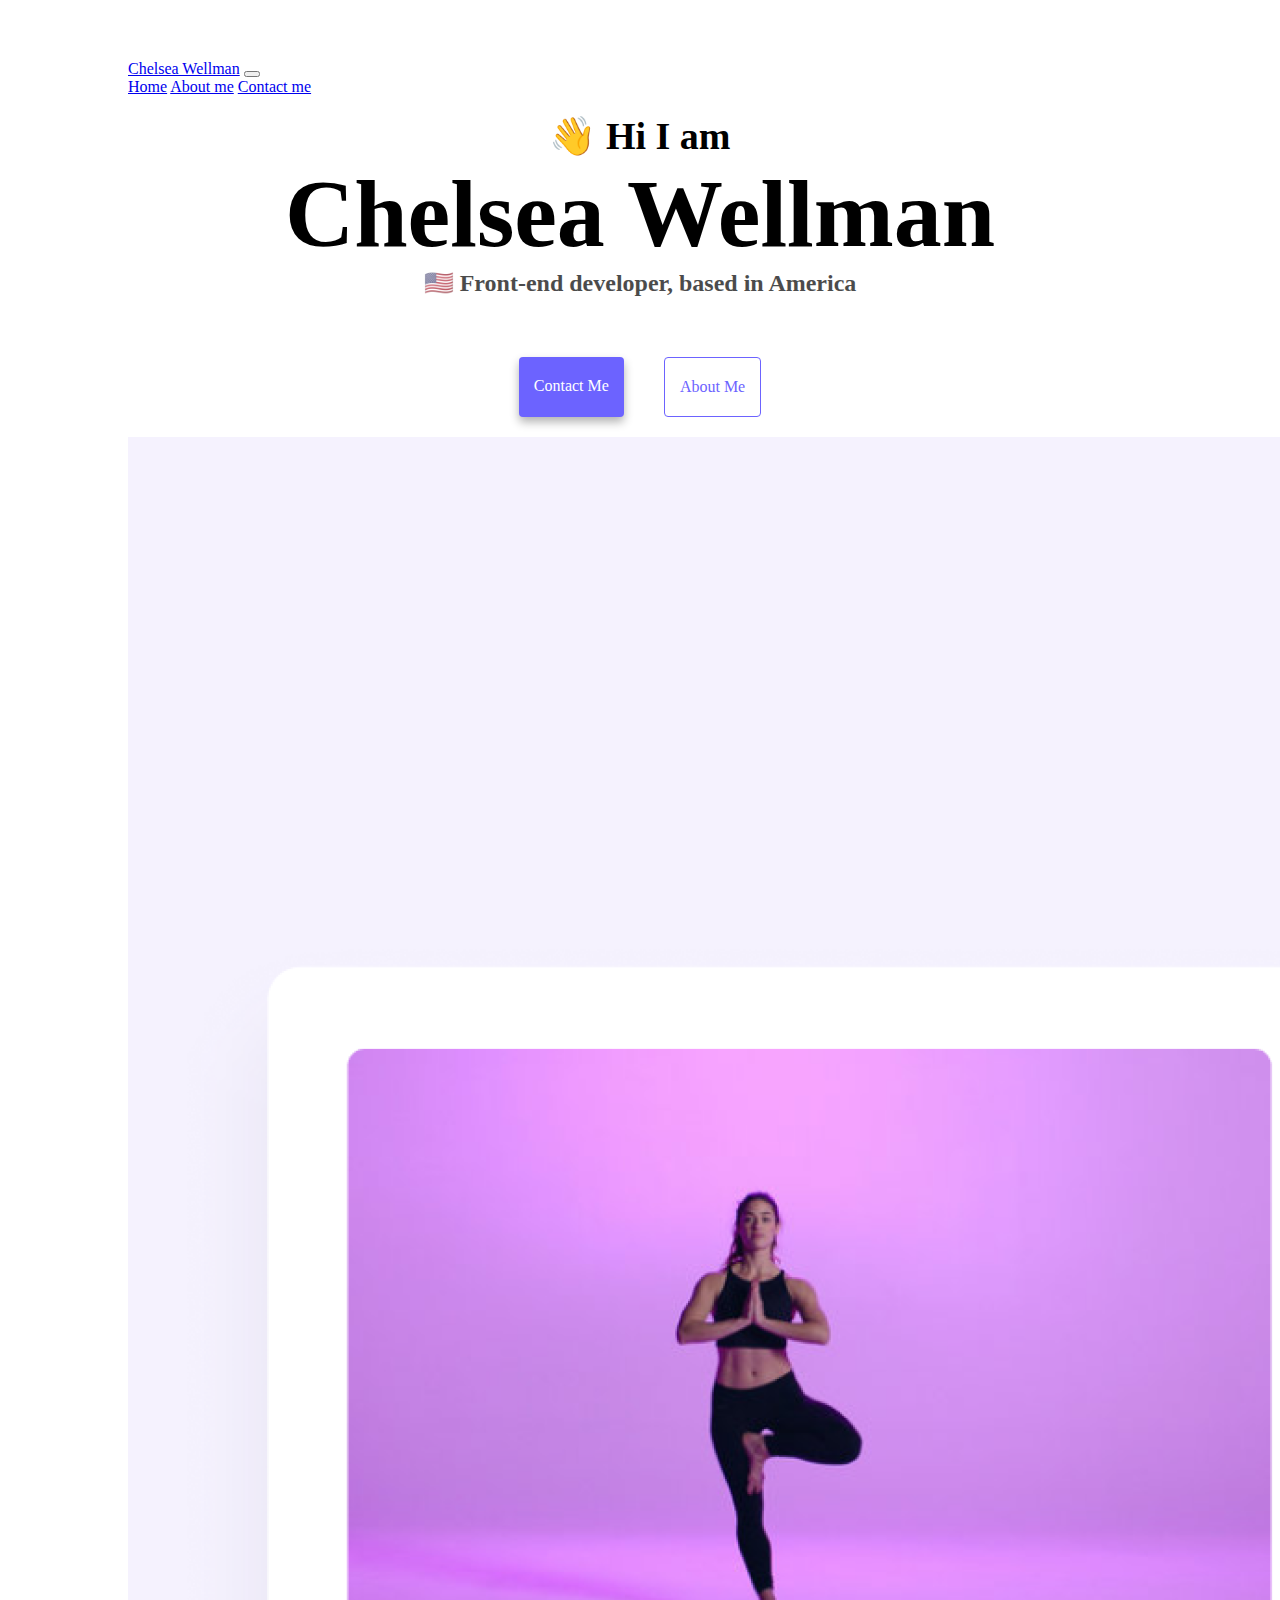
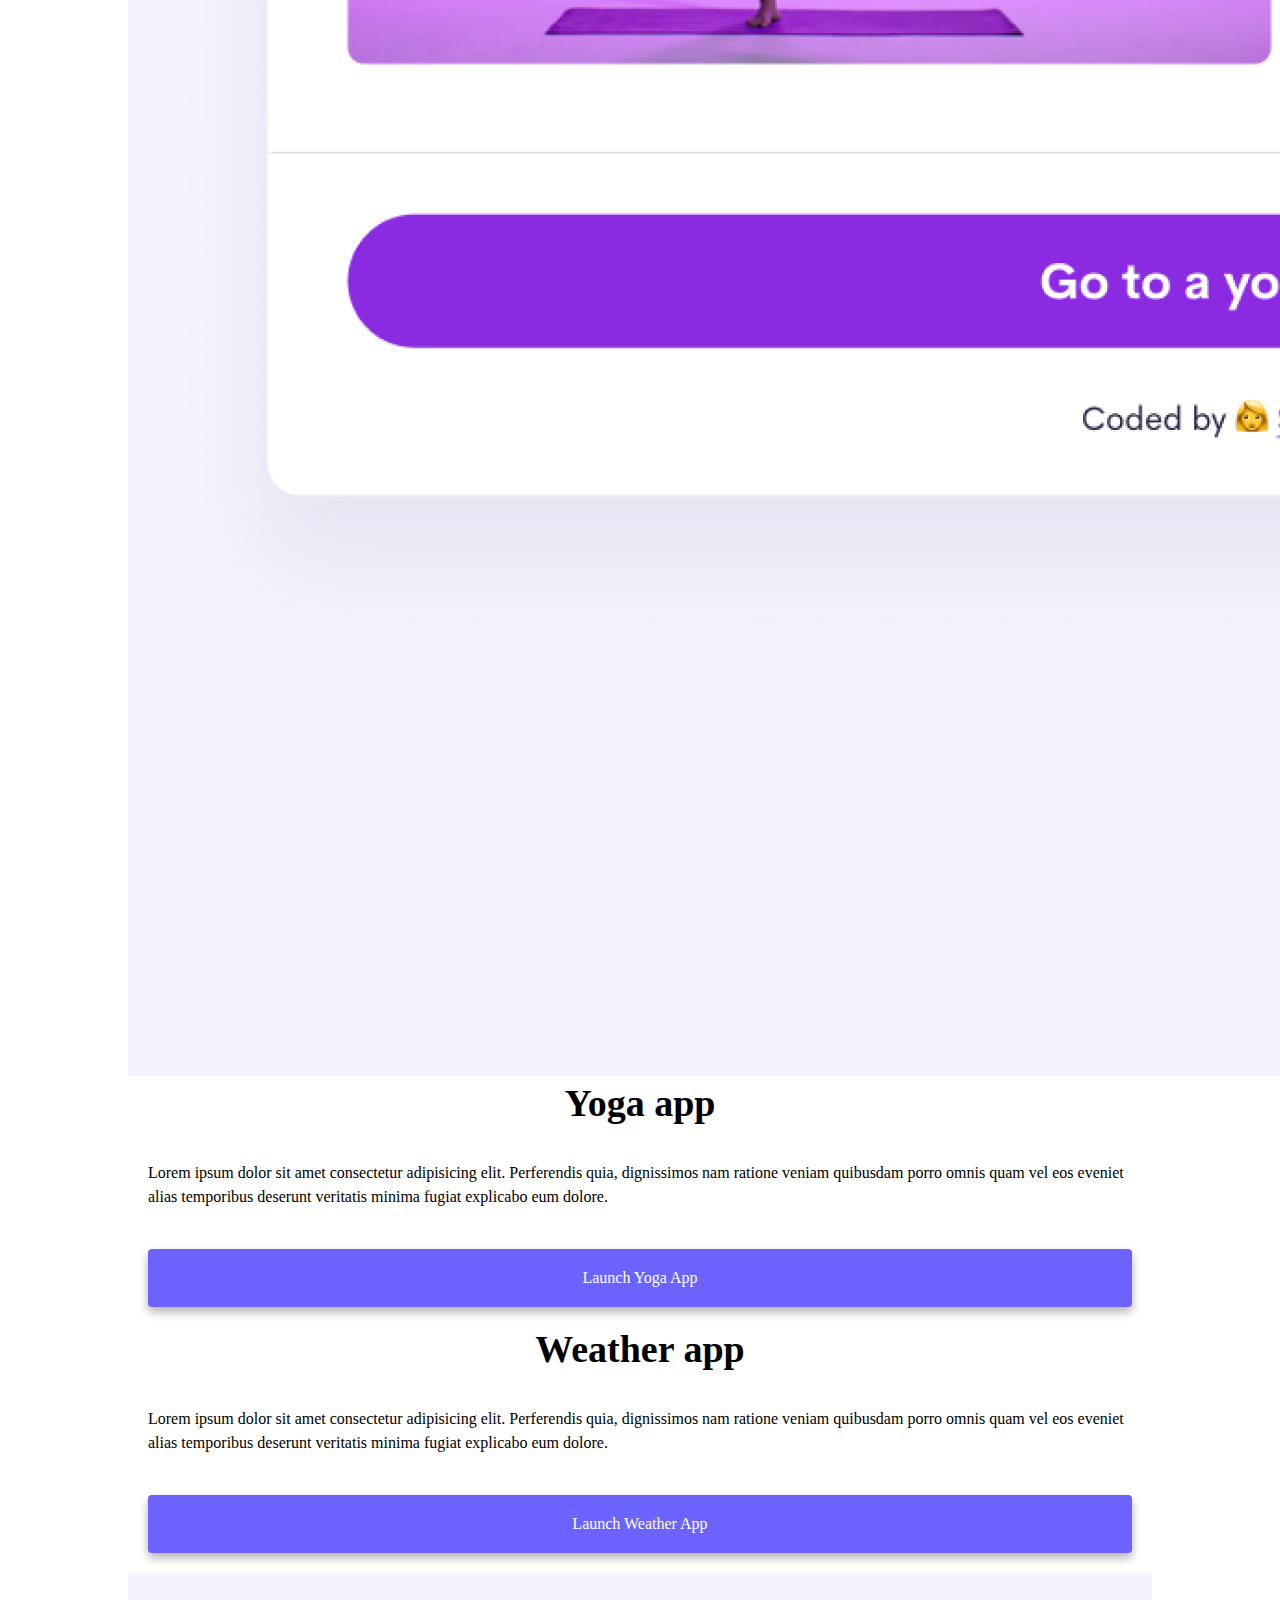
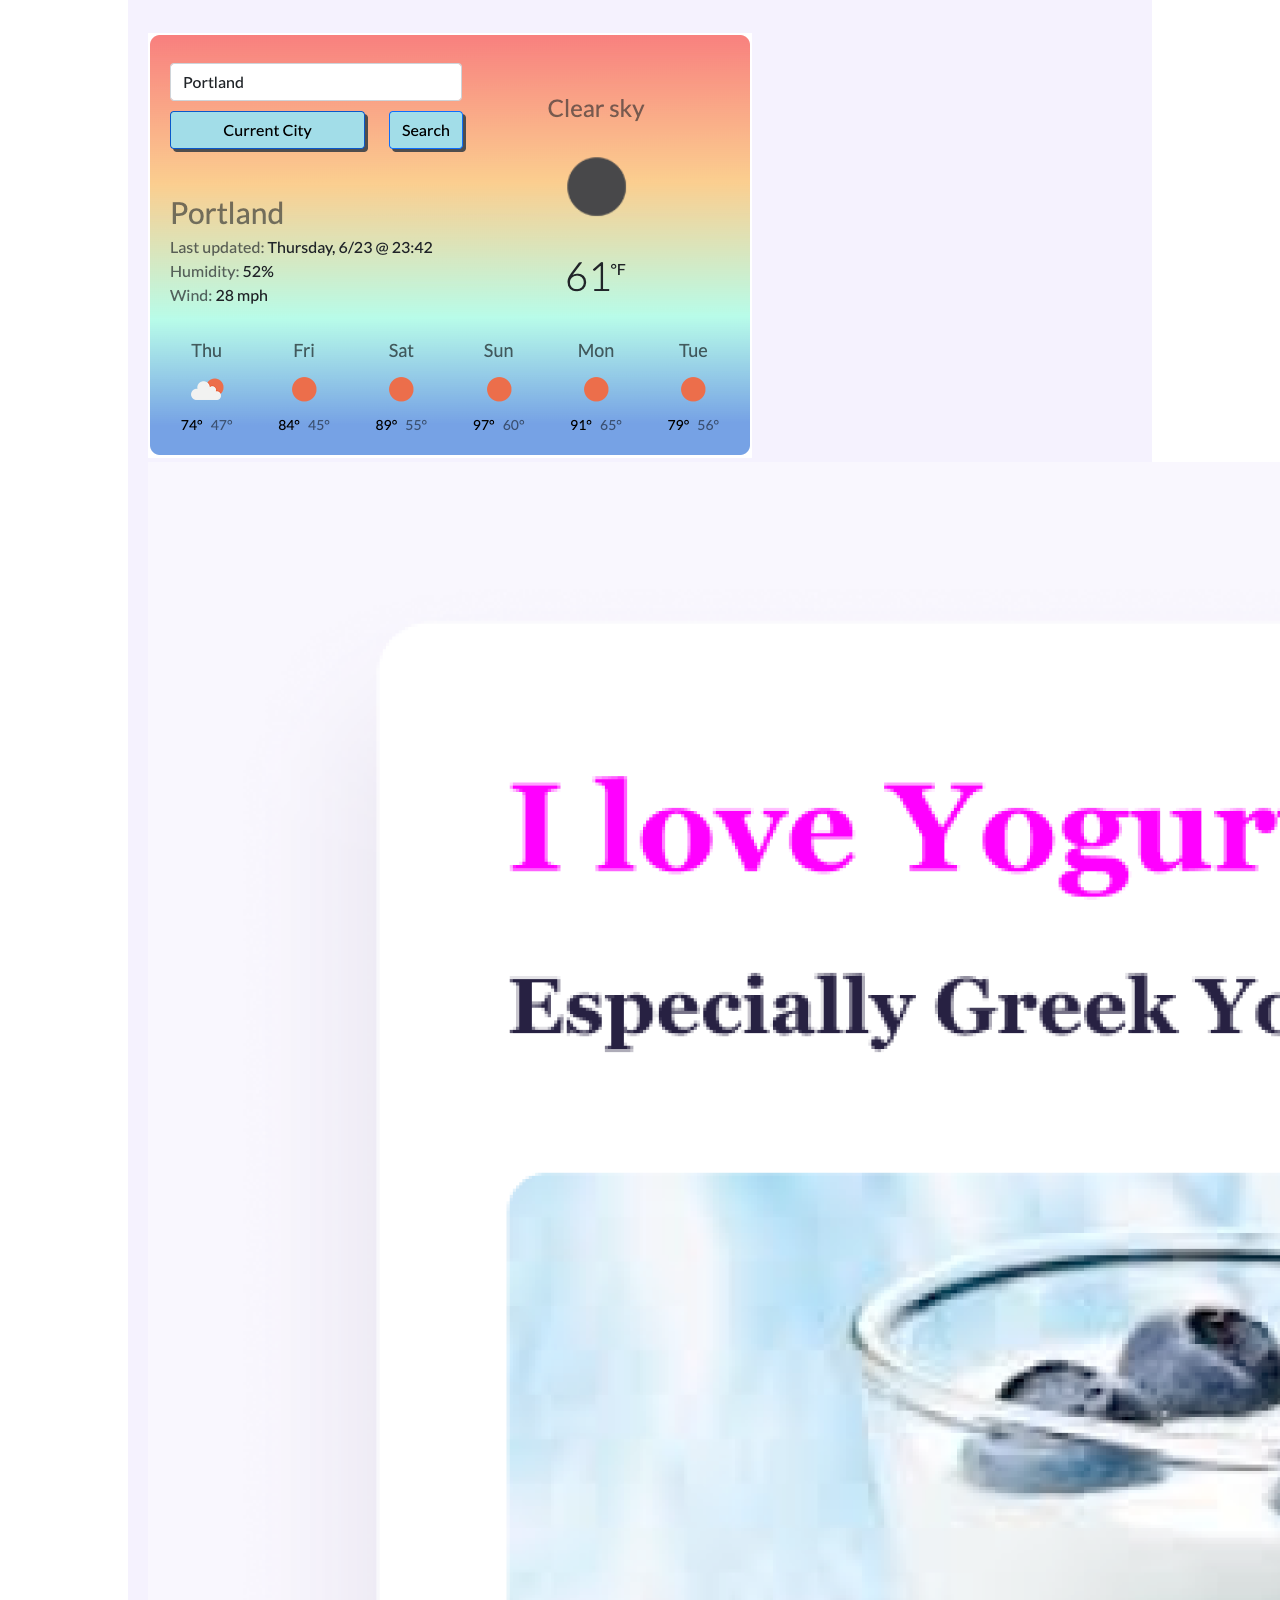
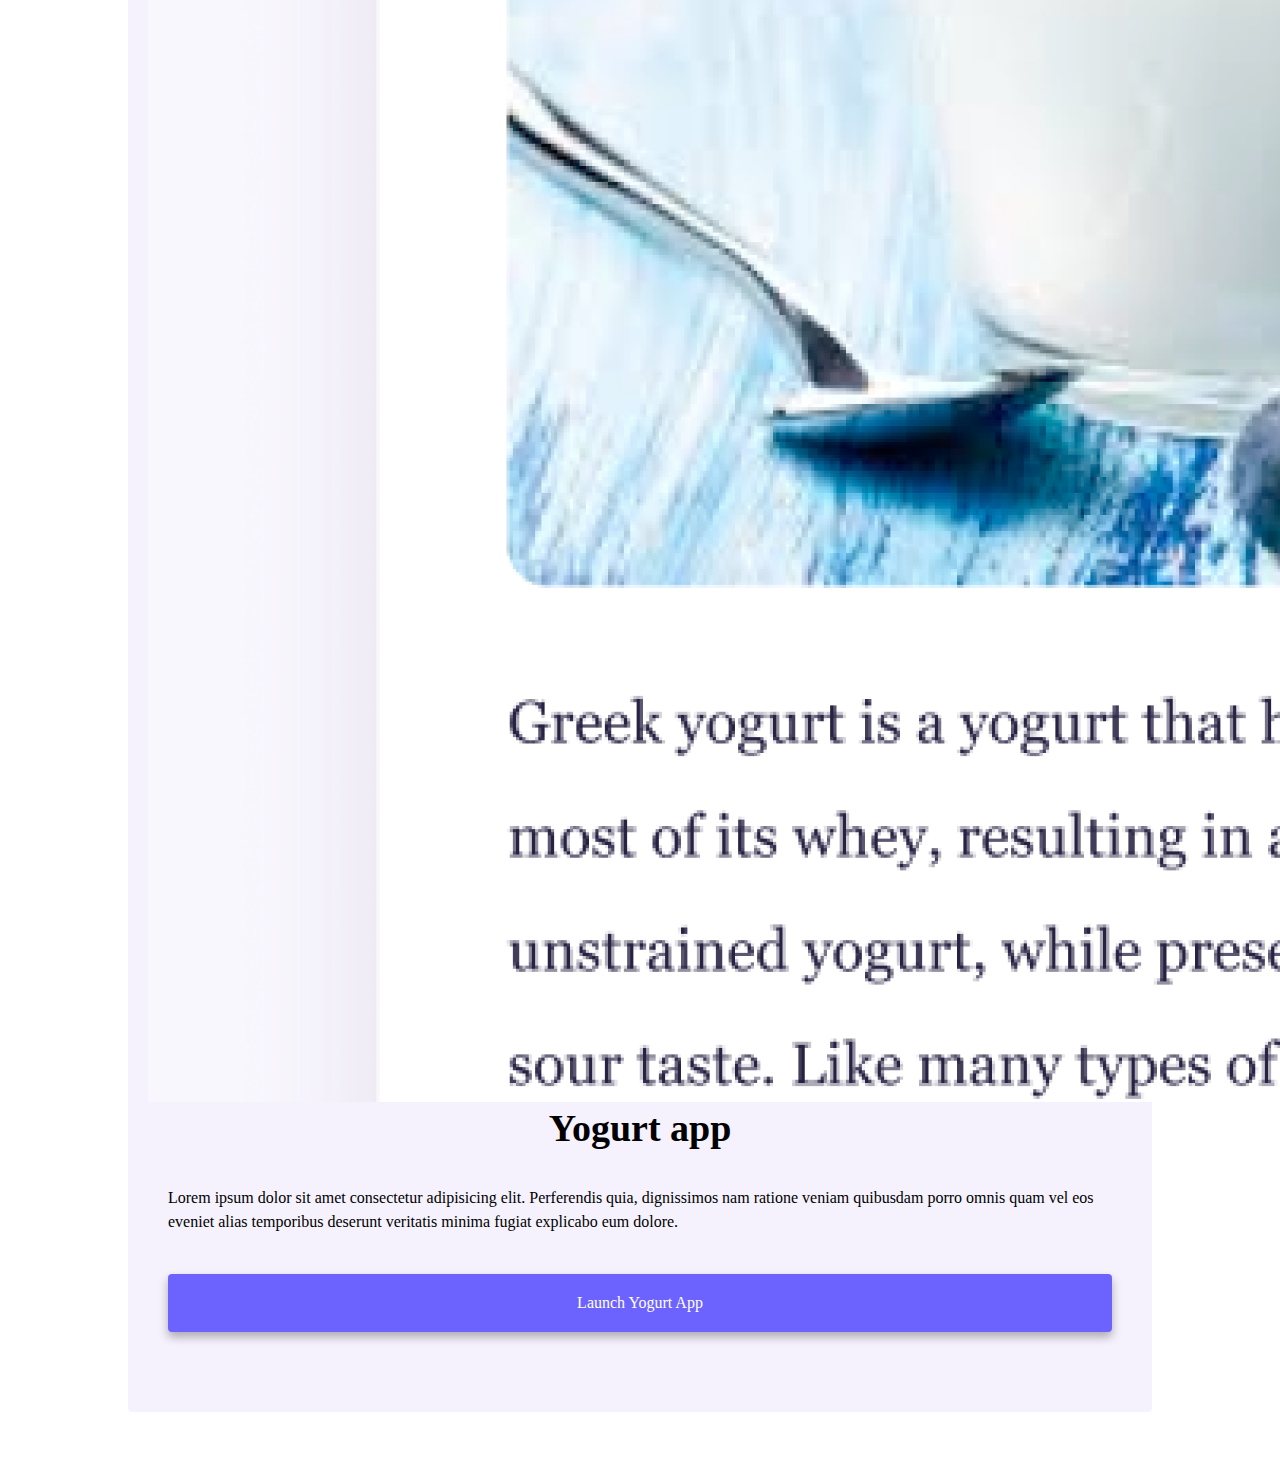
==== commit e56de3d1: "Added Title attribute to images" ====
--- a/index.html
+++ b/index.html
@@ -56,7 +56,7 @@
     <div class="container">
       <div class="row mt-5">
         <div class="col-md-6">
-          <img src="images/yoga.png" alt="Woman in Yoga Pose" class="img-fluid rounded" />
+          <img src="images/yoga.png" alt="Woman in Yoga Pose" class="img-fluid rounded" title="View Yoga App" />
         </div>
         <div class="col-md-6">
           <h2 class="mb-3 ms-3">Yoga app</h2>
@@ -81,13 +81,13 @@
         </div>
         <div class="col-md-6 mt-5">
     <div class="weather-img">
-          <img src="images/weather-app.png" alt="Chelsea's Weather App" class="img-fluid rounded" />
+          <img src="images/weather-app.png" alt="Chelsea's Weather App" class="img-fluid rounded" title="View Chelsea's Weather App/>
         </div>
         </div>
       </div>
       <div class="row mt-5">
         <div class="col-md-6">
-          <img src="images/yogurt.png" alt="Yogurt in a cup" class="img-fluid rounded">
+          <img src="images/yogurt.png" alt="Yogurt in a cup" class="img-fluid rounded" title="View Yogurt App">
         </div>
         <div class="col-md-6">
           <h2 class="mb-3 ms-3">Yogurt app</h2>
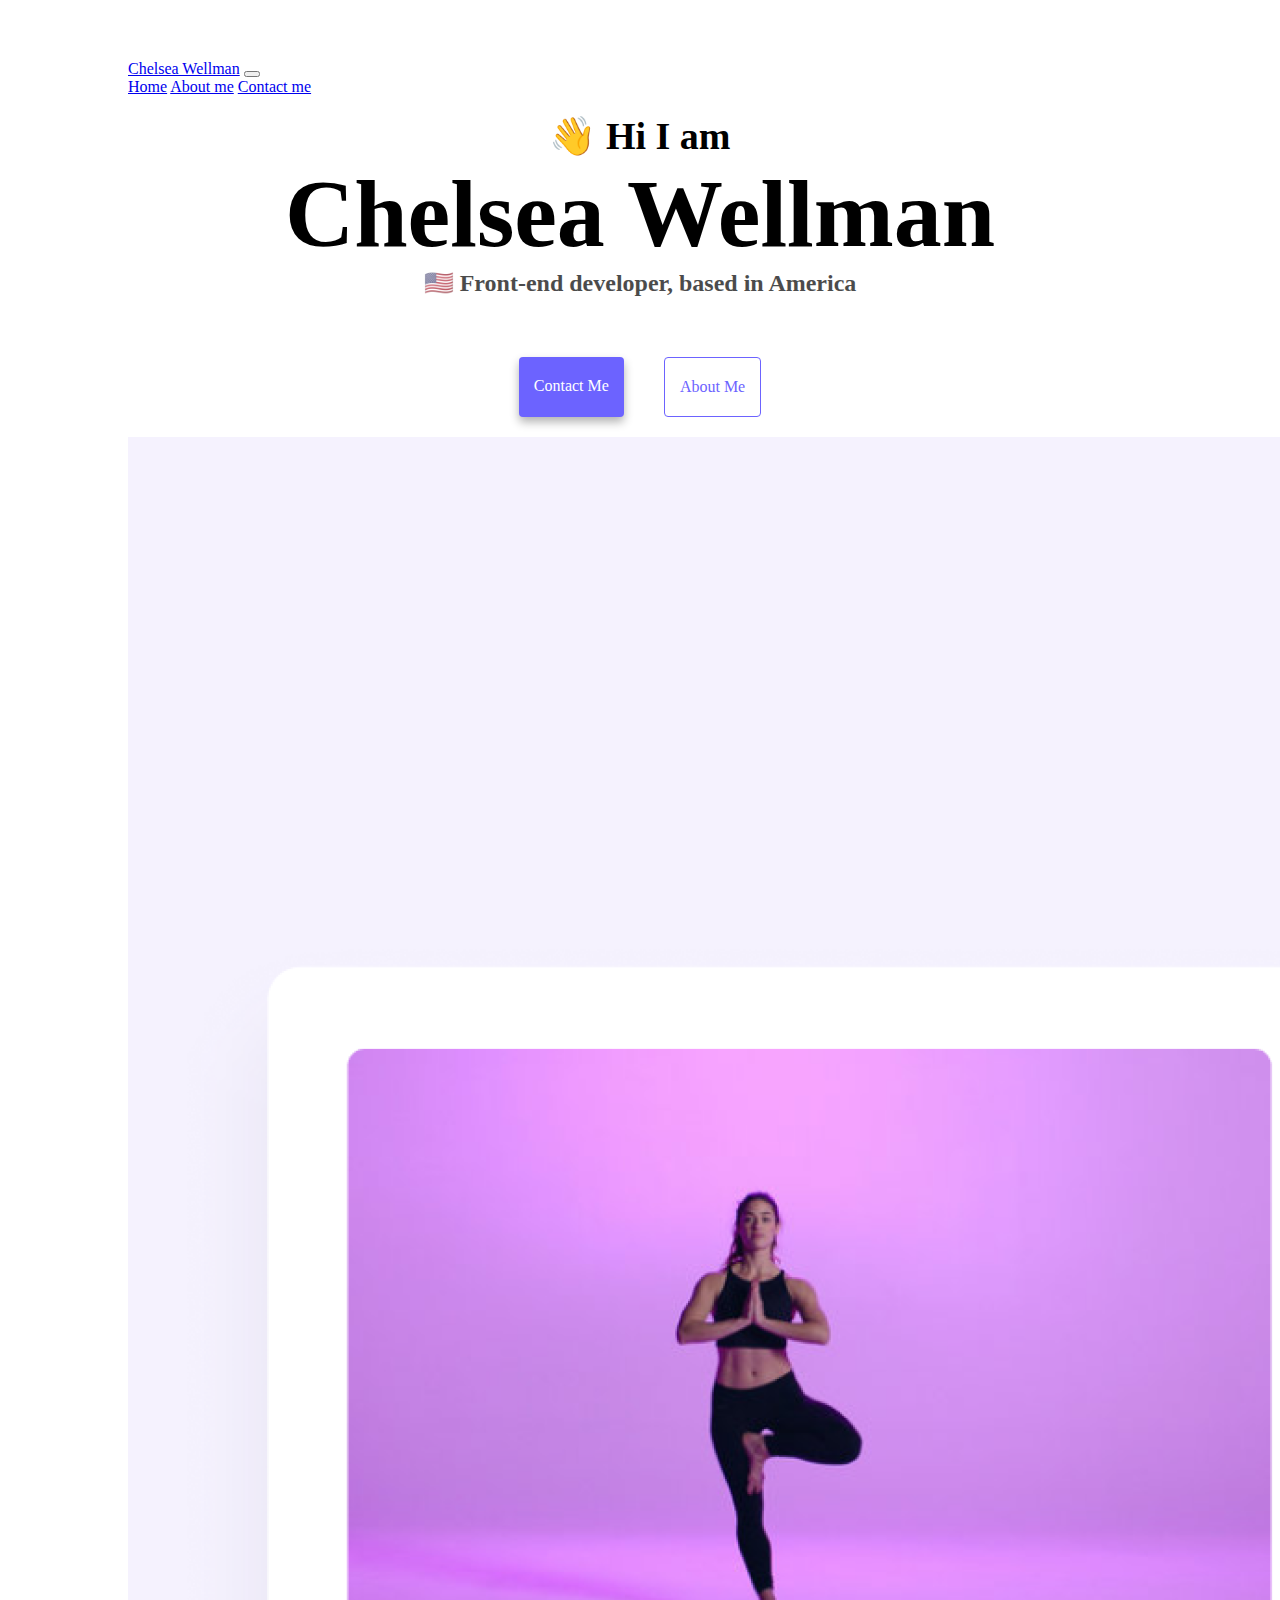
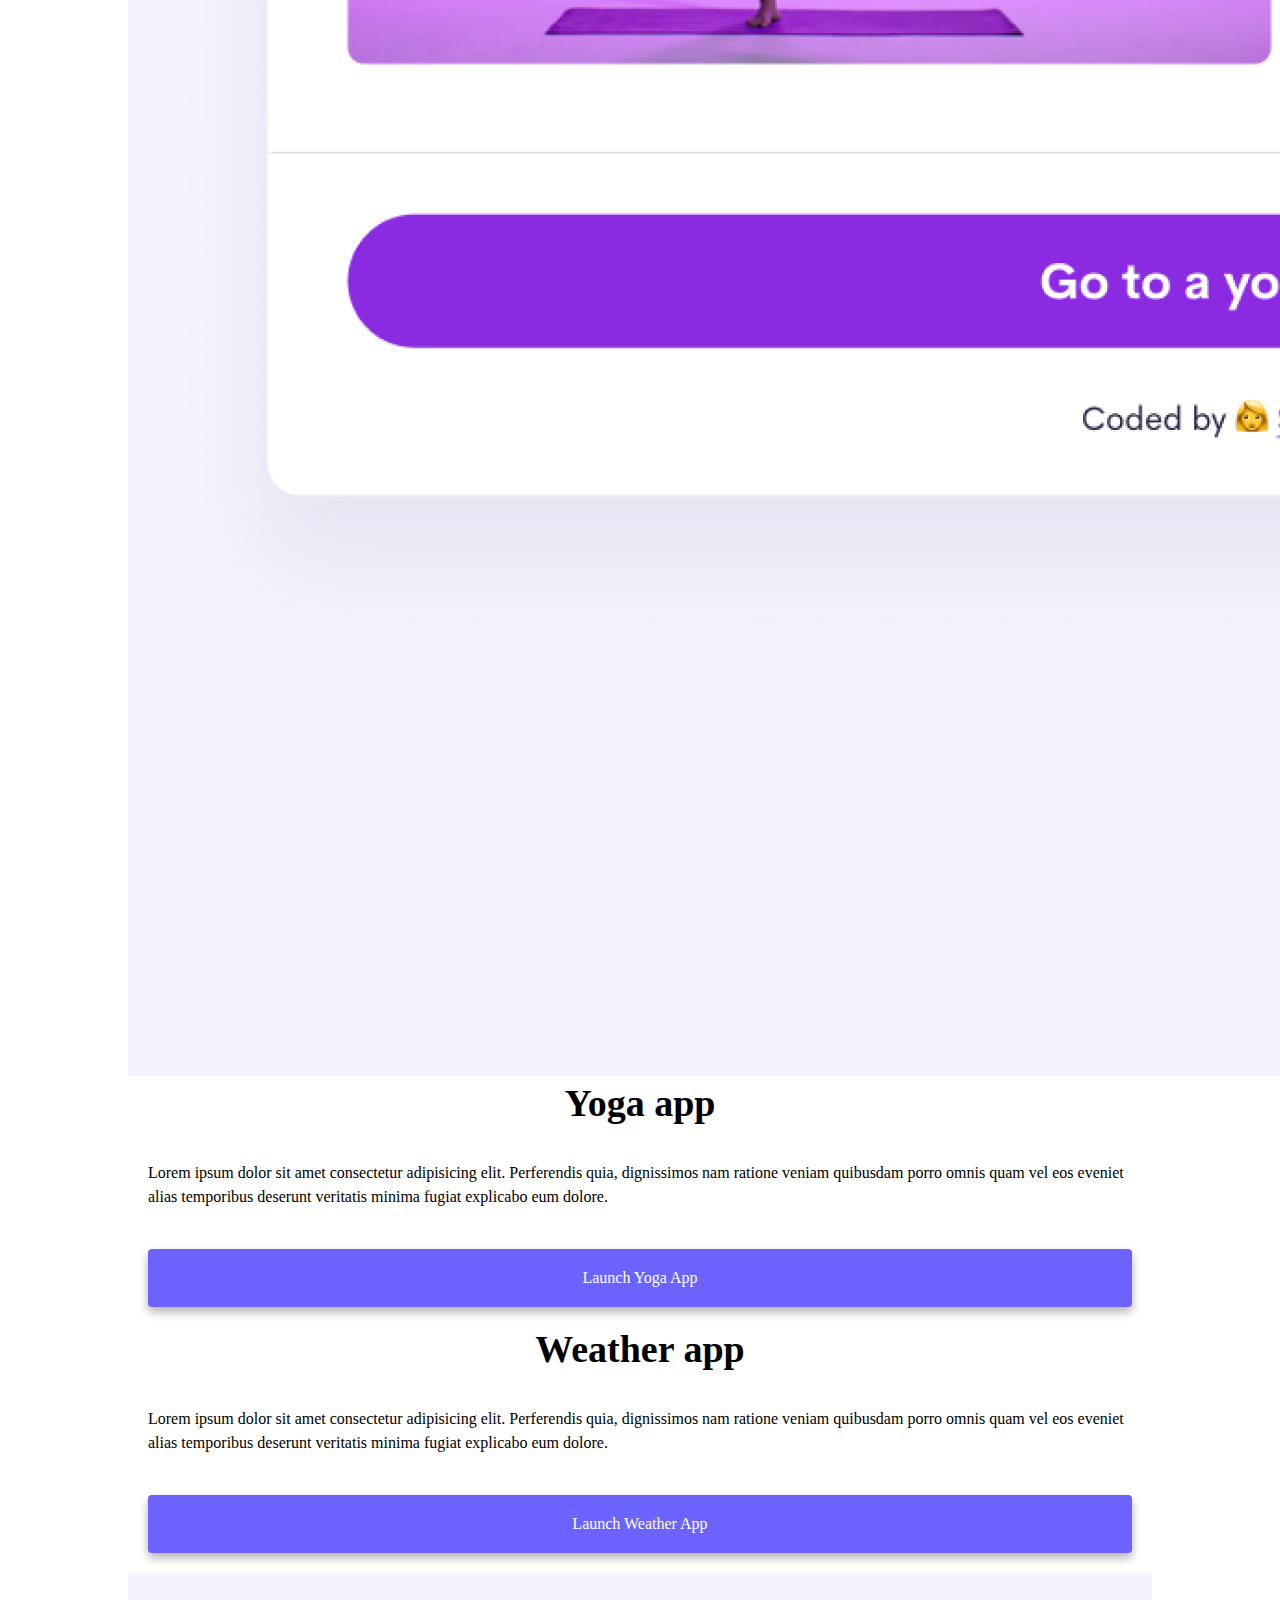
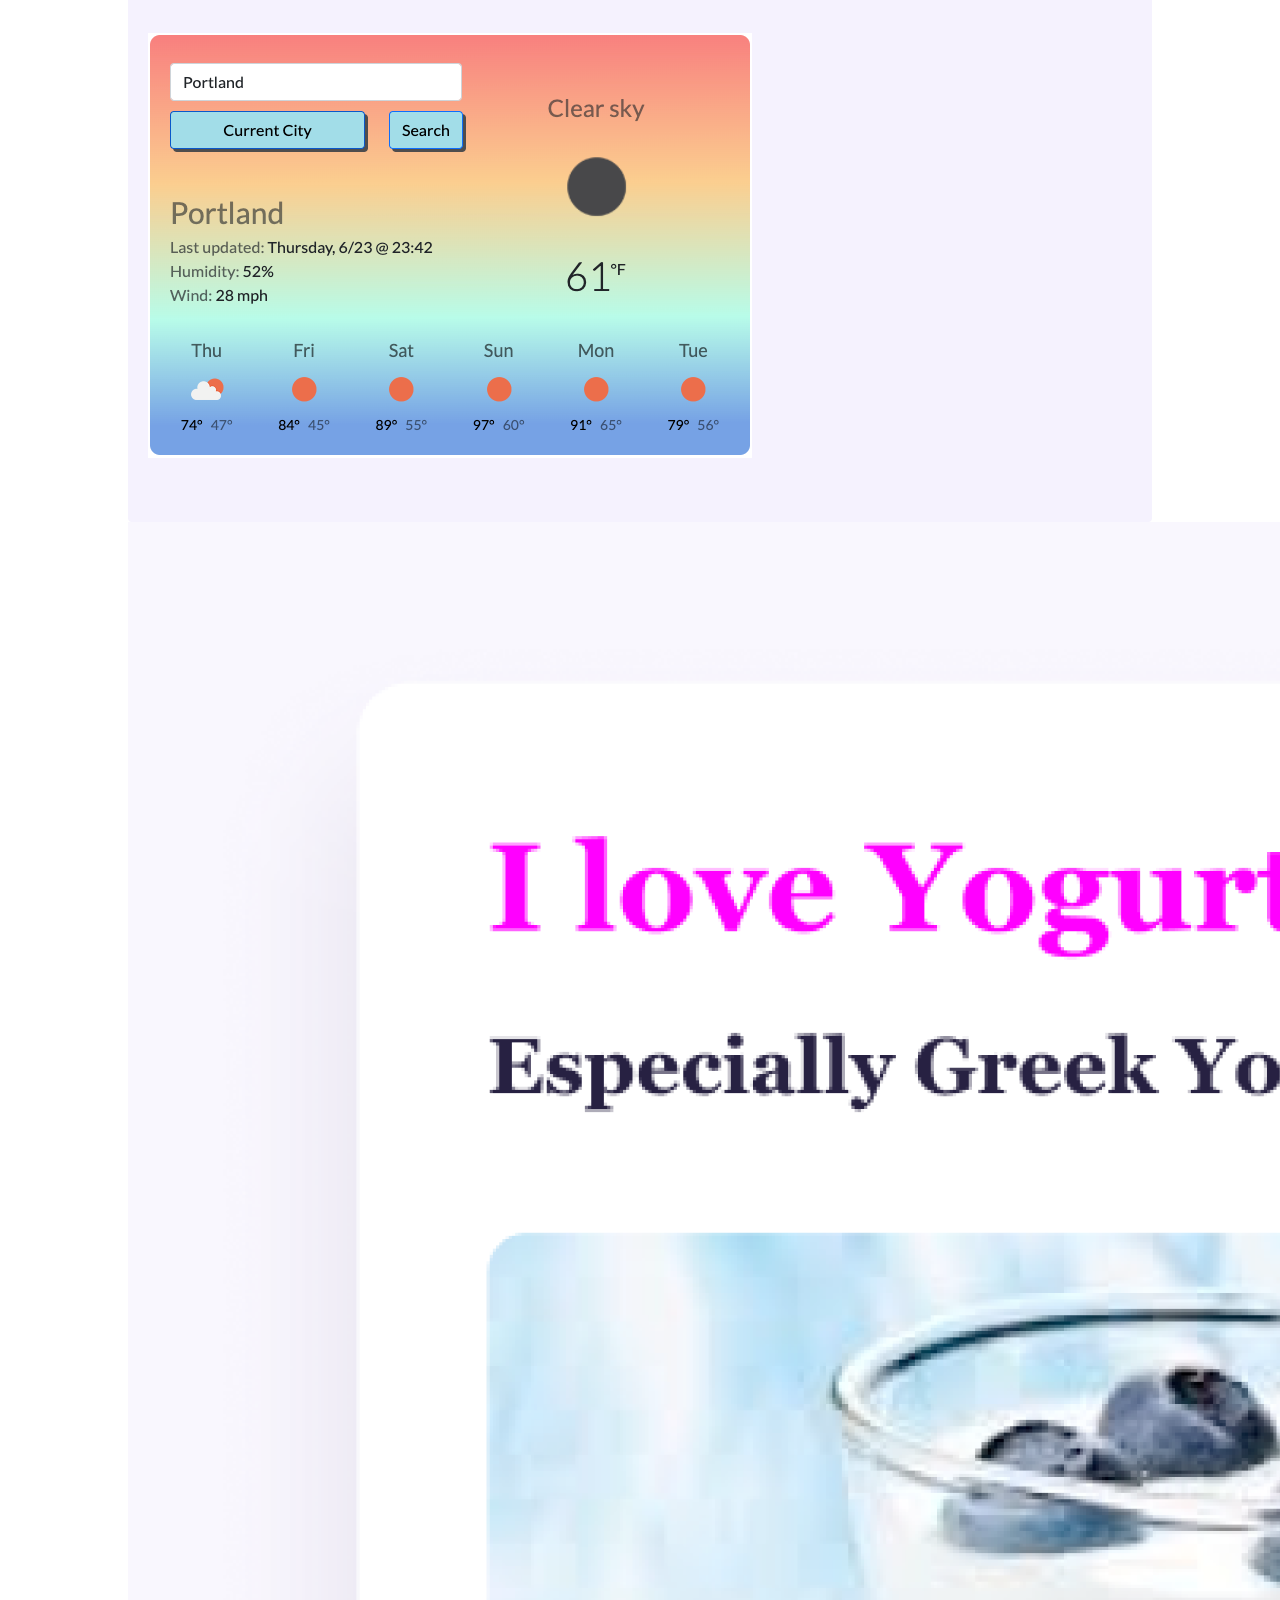
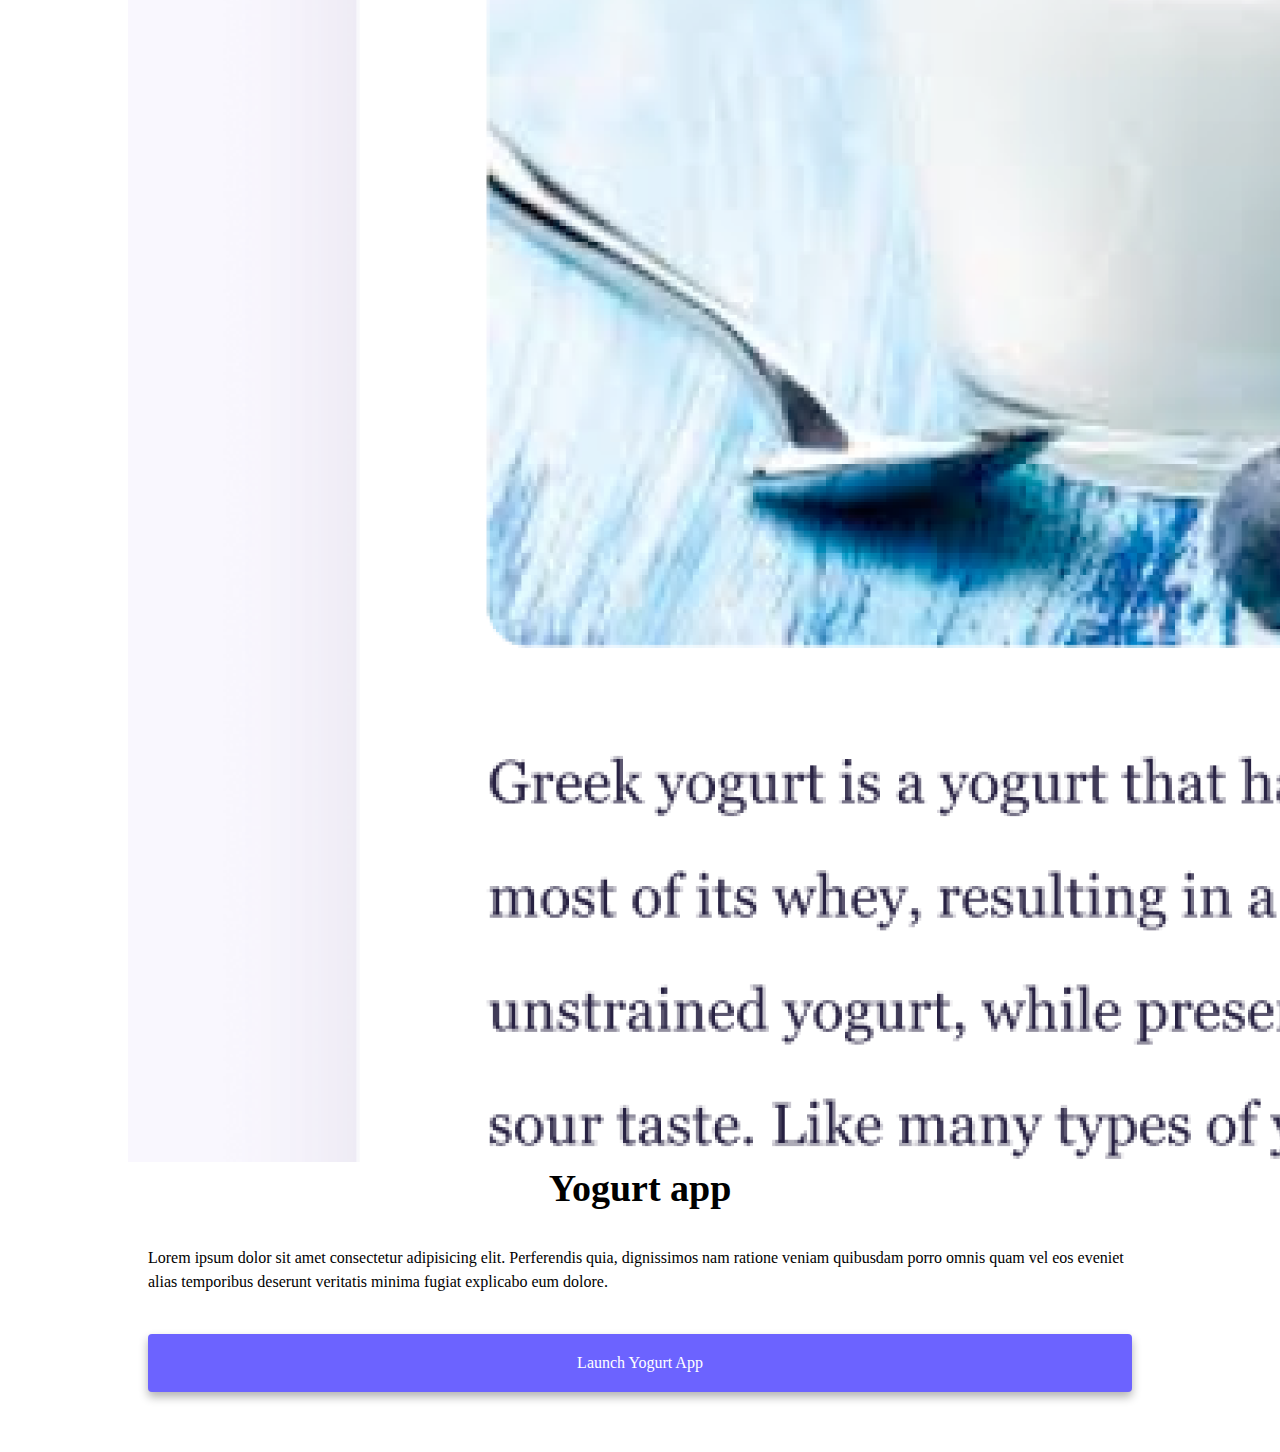
==== commit 8818e7ba: "Revert "Added Title attribute to images"" ====
--- a/index.html
+++ b/index.html
@@ -56,7 +56,7 @@
     <div class="container">
       <div class="row mt-5">
         <div class="col-md-6">
-          <img src="images/yoga.png" alt="Woman in Yoga Pose" class="img-fluid rounded" title="View Yoga App" />
+          <img src="images/yoga.png" alt="Woman in Yoga Pose" class="img-fluid rounded" />
         </div>
         <div class="col-md-6">
           <h2 class="mb-3 ms-3">Yoga app</h2>
@@ -81,13 +81,13 @@
         </div>
         <div class="col-md-6 mt-5">
     <div class="weather-img">
-          <img src="images/weather-app.png" alt="Chelsea's Weather App" class="img-fluid rounded" title="View Chelsea's Weather App/>
+          <img src="images/weather-app.png" alt="Chelsea's Weather App" class="img-fluid rounded" />
         </div>
         </div>
       </div>
       <div class="row mt-5">
         <div class="col-md-6">
-          <img src="images/yogurt.png" alt="Yogurt in a cup" class="img-fluid rounded" title="View Yogurt App">
+          <img src="images/yogurt.png" alt="Yogurt in a cup" class="img-fluid rounded">
         </div>
         <div class="col-md-6">
           <h2 class="mb-3 ms-3">Yogurt app</h2>
